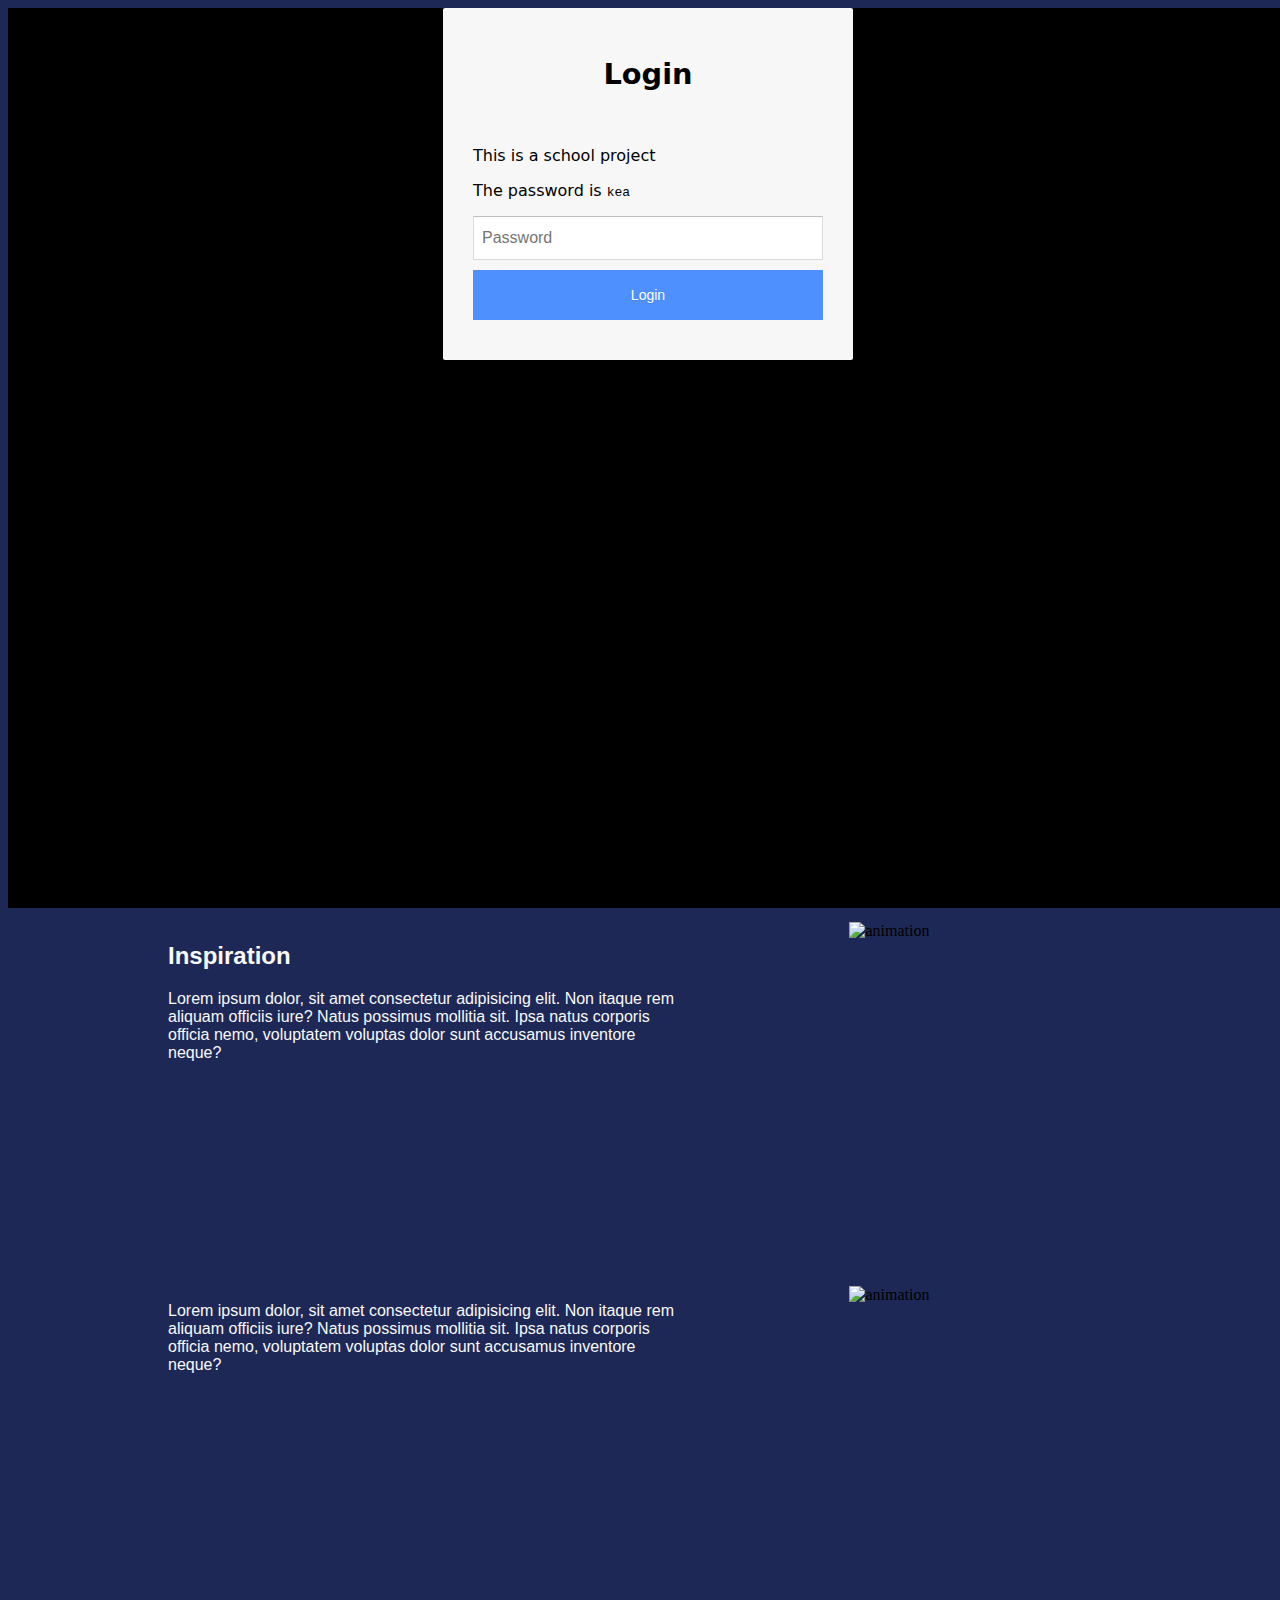
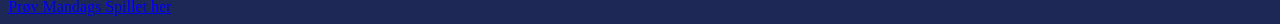
==== animation.html @ d5b2a689 "first commit" ====
<!DOCTYPE html>
<html lang="da">
  <head>
    <meta charset="UTF-8" />
    <meta http-equiv="X-UA-Compatible" content="IE=edge" />
    <meta name="viewport" content="width=device-width, initial-scale=1.0" />
    <meta name="robots" content="noindex" />
    <link rel="stylesheet" href="css/generel.css" />
    <link rel="stylesheet" href="css/layout.css" />
    <title>Document</title>
  </head>
  <body>
    <header>
      <nav class="navbar">
        <div class="logo">
          <a href="index.html"> <img src="img/favicon.svg" alt="PORTFOLIO" /></a>
        </div>

        <ul class="nav_list" id="navi-list">
          <li><a href="portfolio.html">PORTFOLIO</a></li>
          <li><a href="ommig.html">OM MIG</a></li>
          <li><a href="index.html">HOME</a></li>
        </ul>

        <div class="menu" id="toggle-button">
          <div class="menu_burger"></div>
          <div class="menu_burger"></div>
          <div class="menu_burger"></div>
        </div>
      </nav>
    </header>
    <main>
      <div class="grid_animation">
        <div class="col_ani_img">
          <img src="/img/spil_home.png" alt="animation" />
        </div>
        <div class="col_ani_txt">
          <h1>ANIMATION</h1>
          <h2>Temabeskrivelse</h2>
          <p>Lorem ipsum dolor, sit amet consectetur adipisicing elit. Non itaque rem aliquam officiis iure? Natus possimus mollitia sit. Ipsa natus corporis officia nemo, voluptatem voluptas dolor sunt accusamus inventore neque?</p>
        </div>
      </div>
      <div class="grid_animation">
        <div class="col_ani_txt">
          <h2>Stil</h2>
          <p>Lorem ipsum dolor, sit amet consectetur adipisicing elit. Non itaque rem aliquam officiis iure? Natus possimus mollitia sit. Ipsa natus corporis officia nemo, voluptatem voluptas dolor sunt accusamus inventore neque?</p>
        </div>
        <div class="col_ani_img">
          <img src="img/spil.png" alt="animation" />
        </div>
      </div>
      <div class="grid_animation">
        <div class="col_ani_txt">
          <h2>Inspiration</h2>
          <p>Lorem ipsum dolor, sit amet consectetur adipisicing elit. Non itaque rem aliquam officiis iure? Natus possimus mollitia sit. Ipsa natus corporis officia nemo, voluptatem voluptas dolor sunt accusamus inventore neque?</p>
        </div>
        <div class="col_ani_img">
          <img src="img/hr_kop_ny.svg" alt="animation" />
        </div>
      </div>
      <div class="grid_animation">
        <div class="col_ani_txt">
          <p>Lorem ipsum dolor, sit amet consectetur adipisicing elit. Non itaque rem aliquam officiis iure? Natus possimus mollitia sit. Ipsa natus corporis officia nemo, voluptatem voluptas dolor sunt accusamus inventore neque?</p>
        </div>
        <div class="col_ani_img">
          <img src="img/aktivitetsdiagram.svg" alt="animation" />
        </div>
      </div>
      <a class="Link_spil" href="https://dnygaard.dk/kea/04_animation/spil/index.html">Prøv Mandags Spillet her</a>
    </main>
    <script src="javascript.js"></script>
    <script src="login.js"></script>
  </body>
</html>
---- css/generel.css ----
html {
  --primary-color-white: #f9f9f9;
  --primary-color-blue: #1e2857;
  --primary-color-orange: #fa7055;
  --color-black: black;
  --font: "Work Sans", sans-serif;
}

body {
  background-color: #1e2857;
  width: 100%;
  height: 100%;
}

/* FONT */
p {
  color: var(--primary-color-white);
  font-family: "Work Sans", sans-serif;
}

h1 {
  font-family: "Work Sans", sans-serif;
  color: var(--primary-color-white);
}

h2 {
  font-family: "Work Sans", sans-serif;
  color: var(--primary-color-white);
}

img {
  width: 100%;
  height: auto;
}

main {
  margin: 0rem;
}

/* Header/menu */

header {
  top: 0;
  width: 100%;
  z-index: 100;
  font-family: var(--primary-font);
  background-color: var(--primary-color-blue);
}

.navbar {
  display: flex;
  justify-content: space-around;
  align-items: center;
}

.logo {
  width: 6%;
  padding-block: 1rem;
}

.nav_list {
  list-style-type: none;
}

.nav_list,
li {
  display: inline-block;
  padding: 1.2rem 1rem;
}

.navbar a {
  text-decoration: none;
  color: var(--primary-color-white);
  font-family: Arial, Helvetica, sans-serif;
  font-size: 1rem;
}

.navbar a:hover {
  color: #fa7055;
}

.menu {
  display: none;
}

.menu_burger {
  width: 20px;
  height: 2px;
  margin-bottom: 5px;
  background-color: black;
}

.icons {
  width: 7%;
  height: auto;
  display: grid;
  grid-template-columns: repeat(3, 1fr);
  gap: 10px;
}

@media all and (max-width: 480px) {
  .navbar {
    flex-direction: column;
    position: relative;
    display: block;
  }
  .icons {
    display: none;
  }

  .logo {
    width: 20%;
    padding: 3%;
  }

  .menu {
    display: block;
    position: absolute;
    top: 20px;
    right: 20px;
  }

  .nav_list,
  li {
    display: block;
    border-bottom: 1px solid black;
  }

  .nav_list {
    list-style: none;
    width: 100%;
    text-align: center;
    padding: 0%;
    margin: 0%;
    display: none;
  }
  .active {
    display: block;
  }
}

@media all and (max-width: 1000px) {
  .logo {
    width: 15%;
  }
}
---- css/layout.css ----
/* FORSIDE */
.grid_forside svg {
  display: block;
  width: auto;
  margin: 0;
}

.wave {
  padding-top: 23rem;
}

/* PORTFOLIO */

.grid_portfolio {
  display: grid;
  grid-template-columns: repeat(4, 1fr);
  margin-top: 10rem;
  gap: 10px;
  margin-inline: 5rem;
  margin-inline: 5rem;
}

.col_portfolio {
  display: grid;
  place-content: center;
  border: lightgray;
  border-style: solid;
  border-radius: 25px;
  width: 300px;
  height: 300px;
  background-color: white;
}

.txt_box {
  color: BLACK;
  text-align: center;
  font-family: "Work Sans", sans-serif;
  font-weight: bold;
}

.col_portfolio img {
  display: grid;
  background-size: cover;
  height: auto;
  width: 70%;
  place-content: center;
  padding-left: 3rem;
}

.col_portfolio {
  opacity: 1;
}

.col_portfolio:hover {
  opacity: 0.8;
  border-color: #fa7055;
}

/* ANIMATION */

.grid_animation {
  display: flex;
  margin-bottom: 5rem;
}

.col_ani_txt {
  padding-inline: 10rem;
  border-radius: 7%;
  padding-bottom: 8rem;
  order: -1;
}

.col_ani_img {
  border-radius: 25px;
  width: 100%;
}

.grid_animation2 {
  display: grid;
  grid-template-columns: repeat(2, 1fr);
}

.col_ani_img2 {
  width: 80%;
}

/* WEB */
.grid_col_img {
  padding-left: 2rem;
}

.grid_web {
  display: grid;
  grid-template-columns: 1fr 2fr;
  padding-inline: 7rem;
  padding-top: 3rem;
  order: -1;
}

.grid_web_txt {
  padding-inline: 2rem;
  order: -1;
}

.h1_web {
  padding-left: 9rem;
}

/* UX */

.grid_ux {
  display: grid;
  grid-template-columns: repeat(2, 1fr);
}

.col_ux_txt {
  padding-inline: 10rem;
  border-radius: 7%;
  padding-bottom: 8rem;
}

.col_ux_img {
  border-radius: 25px;
  width: 70%;
  padding-block: 3rem;
}

.ux_h1 {
  text-align: center;
  padding-bottom: 3rem;
}

.ux_pitch h2 {
  text-align: center;
}

/* .ux_pitch {
} */

/* INDHOLD */

.grid_indhold {
  display: grid;
  grid-template-columns: 1fr 1fr;
}

video {
  width: 100%;
  height: auto;
}

.indhold_col_video {
  order: -1;
  padding-inline: 2rem;
}

.indhold_col_txt {
  padding-inline: 2rem;
}

.intro_indhold {
  display: grid;
  text-align: center;
  padding-inline: 15rem;
  padding-bottom: 3rem;
}

.h1_indhold {
  text-align: center;
}

/* OM MIG */

.grid_ommig {
  display: grid;
  grid-template-columns: 1fr 1fr;
  padding-inline: 5rem;
  padding-block: 6rem;
}

.ommig_col_img {
  width: 70%;
  padding-inline: 4rem;
  order: -1;
}

.ommig_col_txt {
  padding: 3rem;
}

.om_mig_cv {
  display: grid;
  grid-template-columns: 1fr 1fr;
  padding: 6rem;
  font-family: var(--primary-font);
}

.border_line {
  border-style: none;
  border-radius: 25px;
  margin-inline: 7rem;
  background-color: white;
}

.cv_txt p {
  color: black;
}

.ommig_col_txt p {
  color: black;
}

.ommig_col_txt h1 {
  color: black;
}

.cv_col p {
  color: black;
}

.cv_col h2 {
  color: black;
}
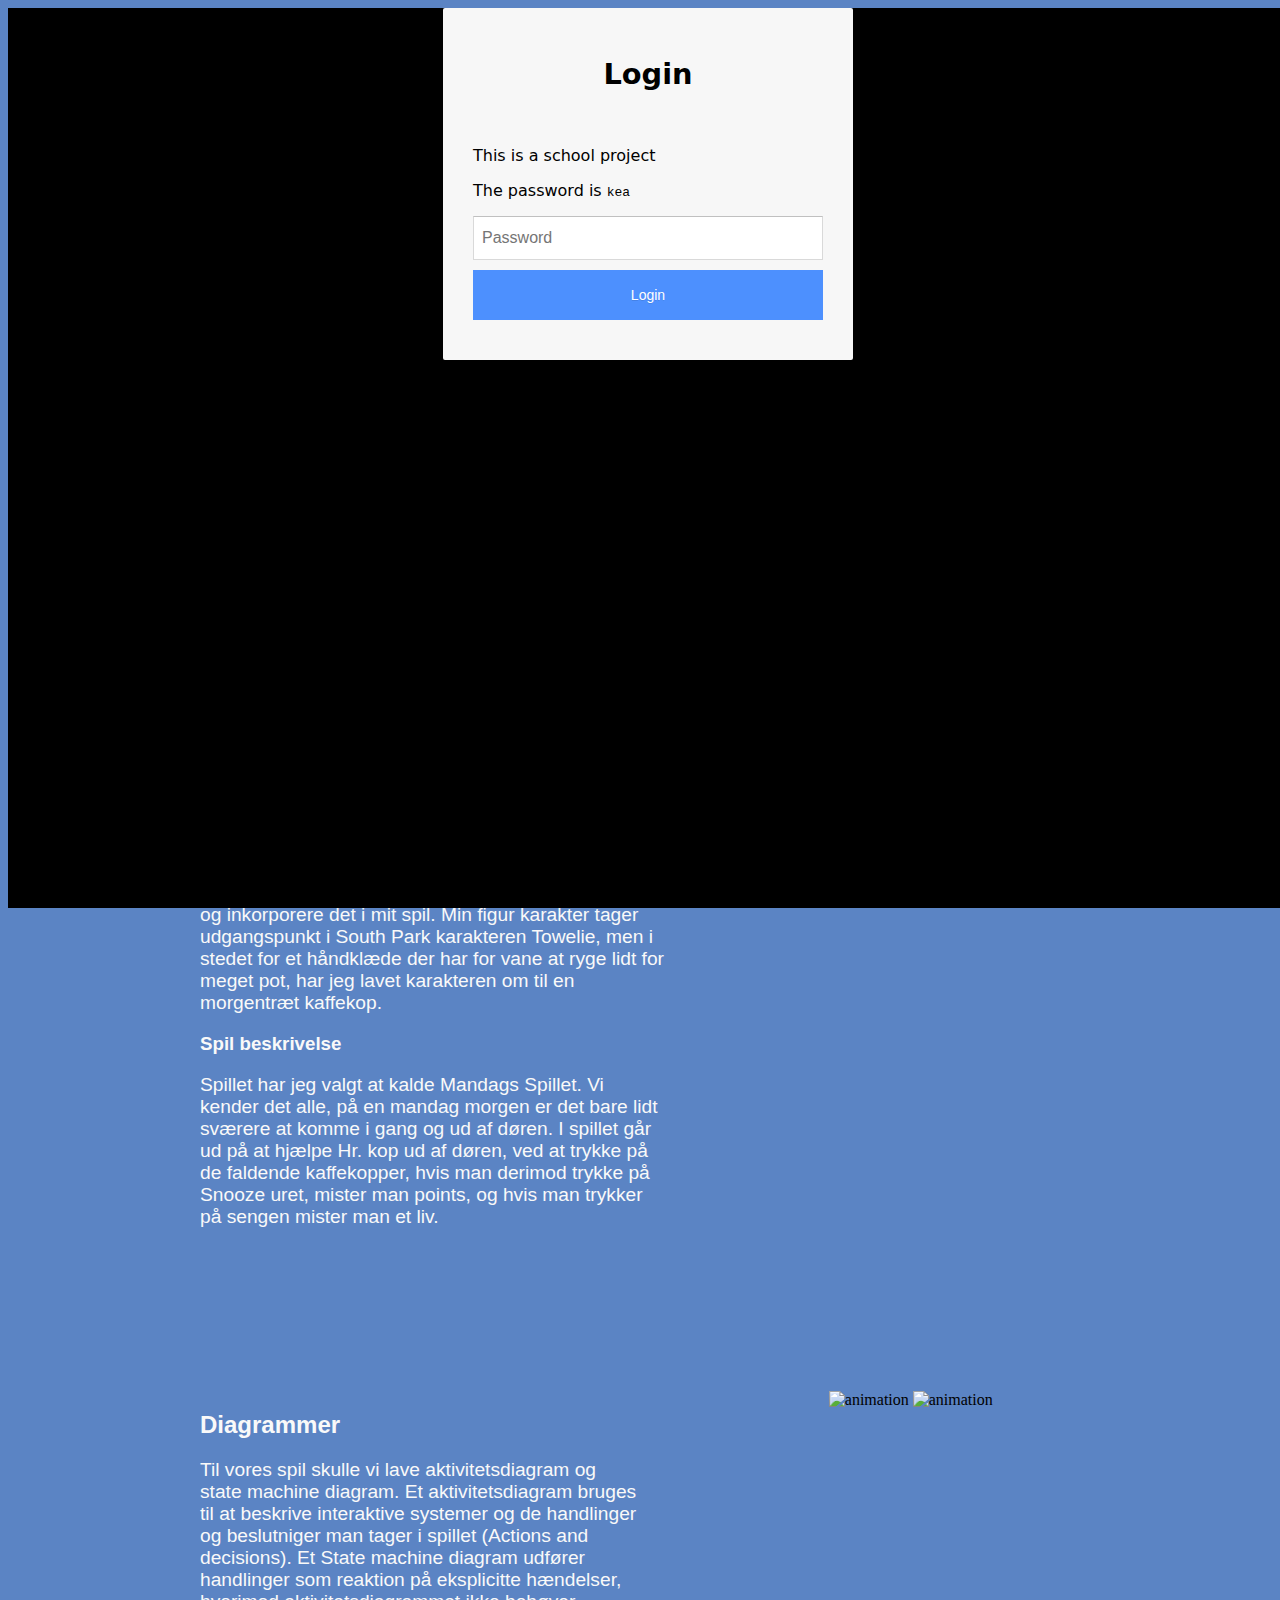
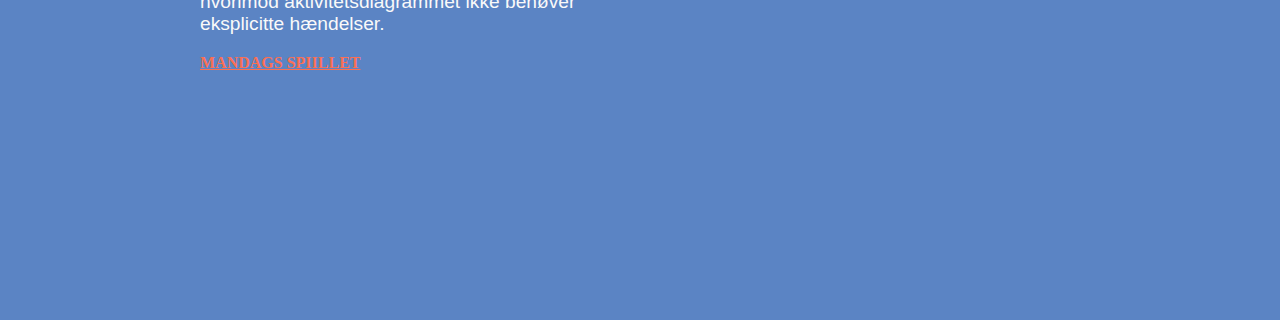
==== commit 67b3e44d: "before media" ====
--- a/animation.html
+++ b/animation.html
@@ -13,7 +13,7 @@
     <header>
       <nav class="navbar">
         <div class="logo">
-          <a href="index.html"> <img src="img/favicon.svg" alt="PORTFOLIO" /></a>
+          <a href="index.html"> <img src="img/logo.svg" alt="PORTFOLIO" /></a>
         </div>
 
         <ul class="nav_list" id="navi-list">
@@ -33,26 +33,21 @@
       <div class="grid_animation">
         <div class="col_ani_img">
           <img src="/img/spil_home.png" alt="animation" />
+          <img src="img/spil.png" alt="animation" />
         </div>
         <div class="col_ani_txt">
           <h1>ANIMATION</h1>
           <h2>Temabeskrivelse</h2>
-          <p>Lorem ipsum dolor, sit amet consectetur adipisicing elit. Non itaque rem aliquam officiis iure? Natus possimus mollitia sit. Ipsa natus corporis officia nemo, voluptatem voluptas dolor sunt accusamus inventore neque?</p>
+          <p>I dette tema bliver vi gjort bekendte med kodesproget JavaScript, som vi sammen med CSS og HTML skulle bruge til at lave et simpelt spil. Før vi gik i gang med selve kodning skulle vi finde på en ide til vores spil. Til ideudviklingen lavede vi et mindmap og benyttede os af kryds-metoden, hvor vi skulle sætte tilfældige sætninger sammen for at komme frem til en ide. Vores ide skulle vi tegne i programmet Illustrator og eksportere i svg format, således vores elementer ikke blev pixeleret når de blev lavet større eller mindre, som det ville ske, hvis de blev gemt som fx. png fil.</p>
         </div>
       </div>
+
       <div class="grid_animation">
         <div class="col_ani_txt">
-          <h2>Stil</h2>
-          <p>Lorem ipsum dolor, sit amet consectetur adipisicing elit. Non itaque rem aliquam officiis iure? Natus possimus mollitia sit. Ipsa natus corporis officia nemo, voluptatem voluptas dolor sunt accusamus inventore neque?</p>
-        </div>
-        <div class="col_ani_img">
-          <img src="img/spil.png" alt="animation" />
-        </div>
-      </div>
-      <div class="grid_animation">
-        <div class="col_ani_txt">
-          <h2>Inspiration</h2>
-          <p>Lorem ipsum dolor, sit amet consectetur adipisicing elit. Non itaque rem aliquam officiis iure? Natus possimus mollitia sit. Ipsa natus corporis officia nemo, voluptatem voluptas dolor sunt accusamus inventore neque?</p>
+          <h2>Inspiration, stil og spil beskrivelse</h2>
+          <p>Jeg er stor fan af animationsserien South Park, og valgte derfor at tage inspiration fra serien. South park er lavet i et 2D format, hvor det ligner at det er lavet i stopmotion/udklip. Jeg valgte derfor at tage deres stil og inkorporere det i mit spil. Min figur karakter tager udgangspunkt i South Park karakteren Towelie, men i stedet for et håndklæde der har for vane at ryge lidt for meget pot, har jeg lavet karakteren om til en morgentræt kaffekop.</p>
+          <h3>Spil beskrivelse</h3>
+          <p>Spillet har jeg valgt at kalde Mandags Spillet. Vi kender det alle, på en mandag morgen er det bare lidt sværere at komme i gang og ud af døren. I spillet går ud på at hjælpe Hr. kop ud af døren, ved at trykke på de faldende kaffekopper, hvis man derimod trykke på Snooze uret, mister man points, og hvis man trykker på sengen mister man et liv.</p>
         </div>
         <div class="col_ani_img">
           <img src="img/hr_kop_ny.svg" alt="animation" />
@@ -60,13 +55,15 @@
       </div>
       <div class="grid_animation">
         <div class="col_ani_txt">
-          <p>Lorem ipsum dolor, sit amet consectetur adipisicing elit. Non itaque rem aliquam officiis iure? Natus possimus mollitia sit. Ipsa natus corporis officia nemo, voluptatem voluptas dolor sunt accusamus inventore neque?</p>
+          <h2>Diagrammer</h2>
+          <p>Til vores spil skulle vi lave aktivitetsdiagram og state machine diagram. Et aktivitetsdiagram bruges til at beskrive interaktive systemer og de handlinger og beslutniger man tager i spillet (Actions and decisions). Et State machine diagram udfører handlinger som reaktion på eksplicitte hændelser, hvorimod aktivitetsdiagrammet ikke behøver eksplicitte hændelser.</p>
+          <a class="Link_spil" href="https://dnygaard.dk/kea/04_animation/spil/index.html">MANDAGS SPIILLET</a>
         </div>
         <div class="col_ani_img">
+          <img src="img/smd.svg" alt="animation" />
           <img src="img/aktivitetsdiagram.svg" alt="animation" />
         </div>
       </div>
-      <a class="Link_spil" href="https://dnygaard.dk/kea/04_animation/spil/index.html">Prøv Mandags Spillet her</a>
     </main>
     <script src="javascript.js"></script>
     <script src="login.js"></script>
--- a/css/generel.css
+++ b/css/generel.css
@@ -1,21 +1,23 @@
 html {
   --primary-color-white: #f9f9f9;
-  --primary-color-blue: #1e2857;
+  --primary-color-blue: #5b84c4;
   --primary-color-orange: #fa7055;
   --color-black: black;
   --font: "Work Sans", sans-serif;
 }
 
+/* #1e2857; */
+
 body {
-  background-color: #1e2857;
-  width: 100%;
-  height: 100%;
+  background-color: #5b84c4;
+  padding-bottom: 6rem;
 }
 
 /* FONT */
 p {
   color: var(--primary-color-white);
   font-family: "Work Sans", sans-serif;
+  font-size: 1.2rem;
 }
 
 h1 {
@@ -28,13 +30,35 @@
   color: var(--primary-color-white);
 }
 
+h3 {
+  font-family: "Work Sans", sans-serif;
+  color: var(--primary-color-white);
+}
+
+a {
+  color: var(--primary-color-orange);
+  font-family: var(--primary-font);
+  font-weight: bold;
+  font-size: 1rem;
+}
+
+a {
+  opacity: 1;
+}
+
+a:hover {
+  opacity: 0.8;
+  border-color: #fa7055;
+}
+
 img {
   width: 100%;
   height: auto;
 }
 
 main {
-  margin: 0rem;
+  margin-inline: 12rem;
+  margin-top: 5rem;
 }
 
 /* Header/menu */
@@ -43,7 +67,7 @@
   top: 0;
   width: 100%;
   z-index: 100;
-  font-family: var(--primary-font);
+  font-family: "Work Sans", sans-serif;
   background-color: var(--primary-color-blue);
 }
 
@@ -54,8 +78,10 @@
 }
 
 .logo {
-  width: 6%;
+  width: 7%;
   padding-block: 1rem;
+  width: 12%;
+  height: auto;
 }
 
 .nav_list {
@@ -71,7 +97,7 @@
 .navbar a {
   text-decoration: none;
   color: var(--primary-color-white);
-  font-family: Arial, Helvetica, sans-serif;
+  font-family: var(--primary-font);
   font-size: 1rem;
 }
 
--- a/css/layout.css
+++ b/css/layout.css
@@ -5,8 +5,19 @@
   margin: 0;
 }
 
+.forside {
+  margin: unset;
+}
+
+.h1_forside {
+  font-size: 4rem;
+  text-align: center;
+  padding-top: 8rem;
+}
+
 .wave {
-  padding-top: 23rem;
+  padding-top: 10.5rem;
+  display: block;
 }
 
 /* PORTFOLIO */
@@ -36,6 +47,45 @@
   text-align: center;
   font-family: "Work Sans", sans-serif;
   font-weight: bold;
+  padding-top: 1.5rem;
+}
+
+.col_portfolio img {
+  display: grid;
+  background-size: cover;
+  height: auto;
+  width: 70%;
+  place-content: center;
+  padding-left: 3rem;
+}
+
+/* media portfolio */
+.grid_portfolio {
+  display: grid;
+  grid-template-columns: repeat(4, 1fr);
+  margin-top: 10rem;
+  gap: 10px;
+  margin-inline: 5rem;
+  margin-inline: 5rem;
+}
+
+.col_portfolio {
+  display: grid;
+  place-content: center;
+  border: lightgray;
+  border-style: solid;
+  border-radius: 25px;
+  width: 300px;
+  height: 300px;
+  background-color: white;
+}
+
+.txt_box {
+  color: BLACK;
+  text-align: center;
+  font-family: "Work Sans", sans-serif;
+  font-weight: bold;
+  padding-top: 1.5rem;
 }
 
 .col_portfolio img {
@@ -56,6 +106,19 @@
   border-color: #fa7055;
 }
 
+.pil_link {
+  width: 10%;
+  padding-left: 35rem;
+}
+
+.pil_link {
+  opacity: 1;
+}
+
+.pil_link:hover {
+  opacity: 0.8;
+}
+
 /* ANIMATION */
 
 .grid_animation {
@@ -64,104 +127,105 @@
 }
 
 .col_ani_txt {
-  padding-inline: 10rem;
-  border-radius: 7%;
-  padding-bottom: 8rem;
+  padding-bottom: 4rem;
   order: -1;
+  padding-right: 12rem;
 }
 
 .col_ani_img {
-  border-radius: 25px;
-  width: 100%;
-}
-
-.grid_animation2 {
-  display: grid;
-  grid-template-columns: repeat(2, 1fr);
-}
-
-.col_ani_img2 {
-  width: 80%;
+  width: 200%;
+  height: auto;
 }
 
 /* WEB */
 .grid_col_img {
-  padding-left: 2rem;
+  padding: 1rem;
+  width: 100%;
+  height: auto;
 }
 
 .grid_web {
   display: grid;
-  grid-template-columns: 1fr 2fr;
-  padding-inline: 7rem;
+  grid-template-columns: 1fr 1fr;
+}
+
+.grid_web_txt {
+  padding-right: 3rem;
+}
+
+/* HOVER EFFEKT */
+
+.pil_link_web {
+  width: 7%;
+  padding-left: 9rem;
+}
+
+.pil_link_web {
+  opacity: 1;
+}
+
+.pil_link_web:hover {
+  opacity: 0.8;
+}
+
+/* UX */
+
+.grid_ux {
+  display: grid;
+  grid-template-columns: repeat(2, 1fr);
+}
+
+.col_ux_txt {
+  border-radius: 7%;
+  padding-bottom: 4rem;
+  padding-right: 12rem;
+}
+
+.col_ux_img {
+  width: 50%;
+  padding-block: 3rem;
   padding-top: 3rem;
-  order: -1;
-}
-
-.grid_web_txt {
-  padding-inline: 2rem;
-  order: -1;
-}
-
-.h1_web {
-  padding-left: 9rem;
-}
-
-/* UX */
-
-.grid_ux {
-  display: grid;
-  grid-template-columns: repeat(2, 1fr);
-}
-
-.col_ux_txt {
+}
+
+.ux_h1 {
+  text-align: center;
+  padding-bottom: 3rem;
+}
+
+.ux_pitch h2 {
+  text-align: center;
+}
+
+.ux_pitch {
+  display: grid;
   padding-inline: 10rem;
-  border-radius: 7%;
-  padding-bottom: 8rem;
-}
-
-.col_ux_img {
-  border-radius: 25px;
-  width: 70%;
-  padding-block: 3rem;
-}
-
-.ux_h1 {
-  text-align: center;
+  padding-bottom: 4rem;
+}
+
+/* INDHOLD */
+
+.grid_indhold {
+  display: grid;
+  grid-template-columns: 1fr 1fr;
+  grid-template-rows: 1fr 1fr;
   padding-bottom: 3rem;
 }
 
-.ux_pitch h2 {
-  text-align: center;
-}
-
-/* .ux_pitch {
-} */
-
-/* INDHOLD */
-
-.grid_indhold {
-  display: grid;
-  grid-template-columns: 1fr 1fr;
-}
-
 video {
-  width: 100%;
-  height: auto;
-}
-
-.indhold_col_video {
-  order: -1;
-  padding-inline: 2rem;
+  width: 70%;
+  height: auto;
+  padding-top: 2rem;
+  padding-bottom: 4rem;
 }
 
 .indhold_col_txt {
-  padding-inline: 2rem;
+  padding-inline: 6rem;
 }
 
 .intro_indhold {
   display: grid;
   text-align: center;
-  padding-inline: 15rem;
+  padding-inline: 20rem;
   padding-bottom: 3rem;
 }
 
@@ -198,8 +262,10 @@
 .border_line {
   border-style: none;
   border-radius: 25px;
-  margin-inline: 7rem;
+  margin-inline: 13rem;
   background-color: white;
+  margin-top: 8rem;
+  box-shadow: 5px 7px 16px 4px #000000;
 }
 
 .cv_txt p {
@@ -221,3 +287,7 @@
 .cv_col h2 {
   color: black;
 }
+
+.cv_col h3 {
+  color: var(--color-black);
+}
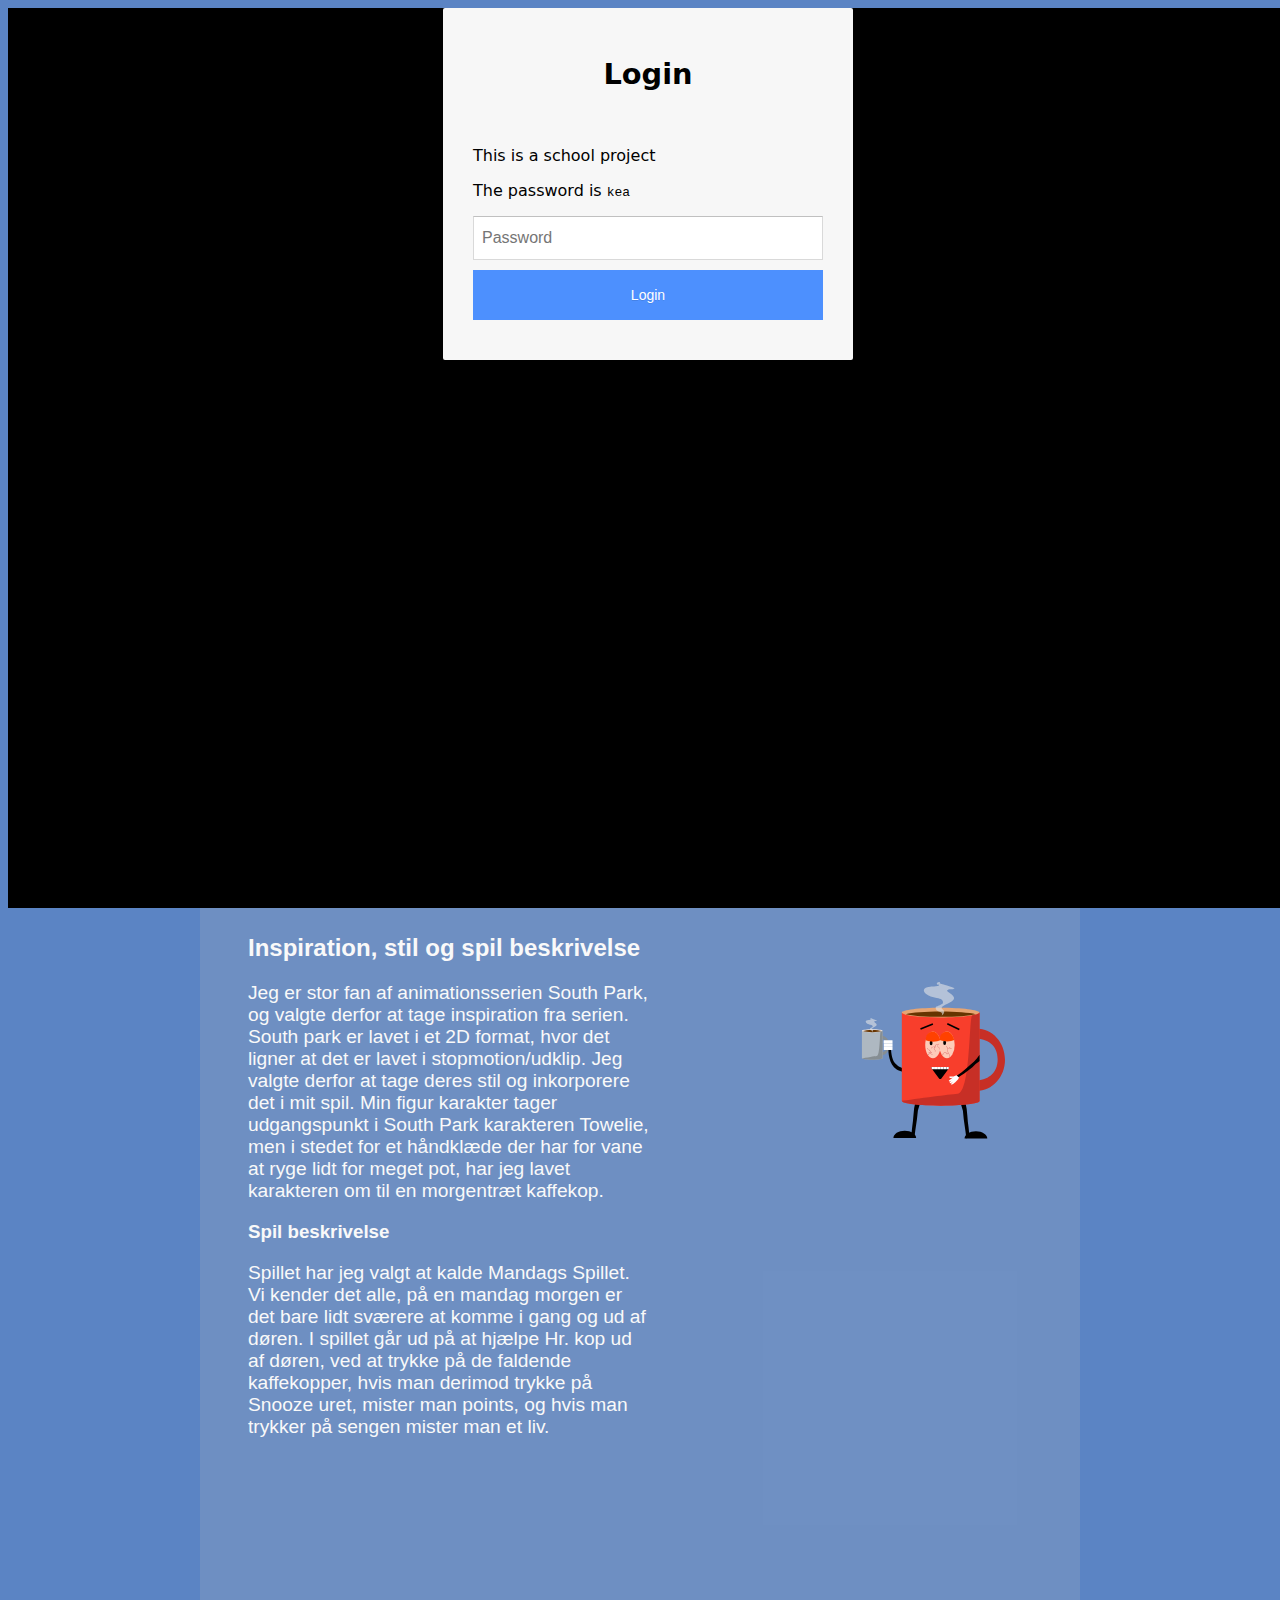
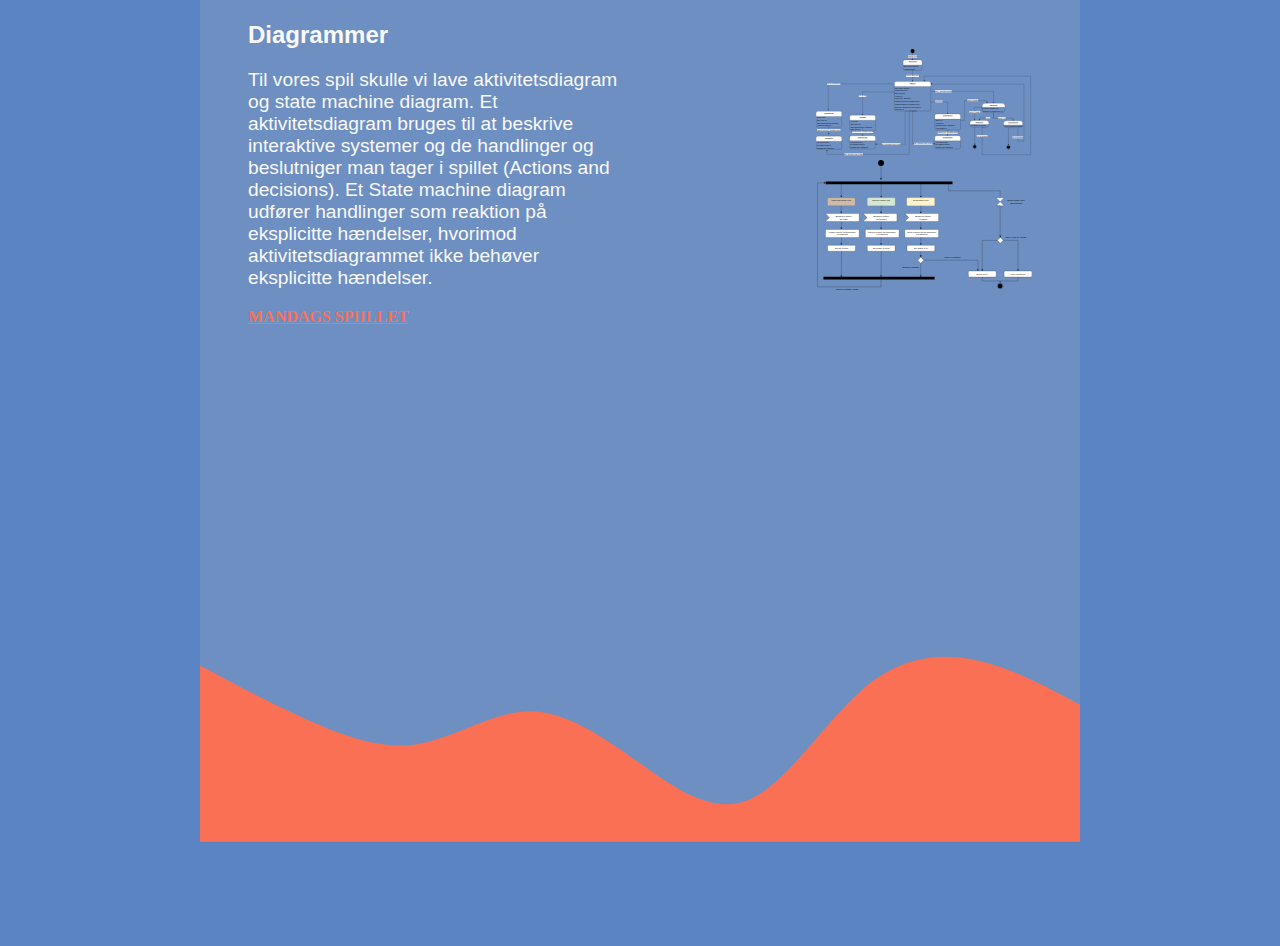
==== commit bd043059: "baggrund" ====
--- a/animation.html
+++ b/animation.html
@@ -32,8 +32,8 @@
     <main>
       <div class="grid_animation">
         <div class="col_ani_img">
-          <img src="/img/spil_home.png" alt="animation" />
-          <img src="img/spil.png" alt="animation" />
+          <img src="/img/spil_home.webp" alt="animation" />
+          <img src="img/spil.webp" alt="animation" />
         </div>
         <div class="col_ani_txt">
           <h1>ANIMATION</h1>
@@ -64,6 +64,7 @@
           <img src="img/aktivitetsdiagram.svg" alt="animation" />
         </div>
       </div>
+      <svg class="wave" xmlns="http://www.w3.org/2000/svg" viewBox="0 0 1440 320"><path fill="#fa7055" fill-opacity="1" d="M0,32L30,48C60,64,120,96,180,122.7C240,149,300,171,360,160C420,149,480,107,540,106.7C600,107,660,149,720,192C780,235,840,277,900,250.7C960,224,1020,128,1080,74.7C1140,21,1200,11,1260,21.3C1320,32,1380,64,1410,80L1440,96L1440,320L1410,320C1380,320,1320,320,1260,320C1200,320,1140,320,1080,320C1020,320,960,320,900,320C840,320,780,320,720,320C660,320,600,320,540,320C480,320,420,320,360,320C300,320,240,320,180,320C120,320,60,320,30,320L0,320Z"></path></svg>
     </main>
     <script src="javascript.js"></script>
     <script src="login.js"></script>
--- a/css/generel.css
+++ b/css/generel.css
@@ -7,6 +7,11 @@
 }
 
 /* #1e2857; */
+
+.forside {
+  overflow-y: hidden; /* Hide vertical scrollbar */
+  overflow-x: hidden; /* Hide horizontal scrollbar */
+}
 
 body {
   background-color: #5b84c4;
@@ -23,6 +28,7 @@
 h1 {
   font-family: "Work Sans", sans-serif;
   color: var(--primary-color-white);
+  padding-top: 7rem;
 }
 
 h2 {
@@ -58,7 +64,9 @@
 
 main {
   margin-inline: 12rem;
-  margin-top: 5rem;
+  margin-top: 7rem;
+  background-color: rgba(192, 192, 192, 0.2);
+  color: #e8dddb;
 }
 
 /* Header/menu */
@@ -135,7 +143,7 @@
   }
 
   .logo {
-    width: 20%;
+    width: 30%;
     padding: 3%;
   }
 
@@ -165,8 +173,12 @@
   }
 }
 
-@media all and (max-width: 1000px) {
-  .logo {
-    width: 15%;
+@media (max-width: 480px) {
+  main {
+    margin: 0;
+  }
+
+  main {
+    margin-top: 2rem;
   }
 }
--- a/css/layout.css
+++ b/css/layout.css
@@ -15,9 +15,35 @@
   padding-top: 8rem;
 }
 
+.h1_forside {
+  animation-duration: 2s;
+  animation-name: slidein;
+  animation-iteration-count: 1;
+  animation-direction: alternate;
+}
+
+@keyframes slidein {
+  from {
+    margin-left: 100%;
+    width: 300%;
+  }
+
+  to {
+    margin-left: 0%;
+    width: 100%;
+  }
+}
+
 .wave {
-  padding-top: 10.5rem;
+  padding-top: 11rem;
   display: block;
+}
+
+@media (max-width: 480px) {
+  .wave {
+    padding-top: 19.5rem;
+    display: block;
+  }
 }
 
 /* PORTFOLIO */
@@ -59,42 +85,18 @@
   padding-left: 3rem;
 }
 
-/* media portfolio */
-.grid_portfolio {
-  display: grid;
-  grid-template-columns: repeat(4, 1fr);
-  margin-top: 10rem;
-  gap: 10px;
-  margin-inline: 5rem;
-  margin-inline: 5rem;
-}
-
-.col_portfolio {
-  display: grid;
-  place-content: center;
-  border: lightgray;
-  border-style: solid;
-  border-radius: 25px;
-  width: 300px;
-  height: 300px;
-  background-color: white;
-}
-
-.txt_box {
-  color: BLACK;
-  text-align: center;
-  font-family: "Work Sans", sans-serif;
-  font-weight: bold;
-  padding-top: 1.5rem;
-}
-
-.col_portfolio img {
-  display: grid;
-  background-size: cover;
-  height: auto;
-  width: 70%;
-  place-content: center;
-  padding-left: 3rem;
+/* MEDIA PORT MOBIL */
+
+@media (max-width: 480px) {
+  .grid_portfolio {
+    display: grid;
+    grid-template-columns: 1fr;
+    grid-template-rows: repeat(4, 1fr);
+    margin-top: 5rem;
+    gap: 10px;
+    margin-inline: 5rem;
+    margin-inline: 5rem;
+  }
 }
 
 .col_portfolio {
@@ -130,17 +132,46 @@
   padding-bottom: 4rem;
   order: -1;
   padding-right: 12rem;
+  padding-left: 3rem;
 }
 
 .col_ani_img {
   width: 200%;
   height: auto;
+  padding-right: 3rem;
+  padding-top: 3rem;
+  padding-bottom: 3rem;
+}
+
+.opacity_firkant {
+  background: black;
+  opacity: 0.5;
+}
+
+/* ANIMATION MOBIL */
+
+@media (max-width: 480px) {
+  .grid_animation {
+    display: grid;
+    grid-template-columns: 1fr;
+    grid-auto-rows: 1fr;
+    margin-bottom: 5rem;
+  }
+
+  .col_ani_img {
+    width: 100%;
+    height: auto;
+  }
+  .col_ani_txt {
+    padding-bottom: 4rem;
+    order: -1;
+    padding-right: 0;
+  }
 }
 
 /* WEB */
 .grid_col_img {
-  padding: 1rem;
-  width: 100%;
+  width: 80%;
   height: auto;
 }
 
@@ -151,6 +182,34 @@
 
 .grid_web_txt {
   padding-right: 3rem;
+  padding-left: 3rem;
+  padding-bottom: 3rem;
+}
+
+.h1_web {
+  padding-left: 3rem;
+}
+
+/* WEB MOBIL */
+@media (max-width: 480px) {
+  .grid_col_img {
+    padding-inline: 2rem;
+    width: 90%;
+    height: auto;
+  }
+
+  .grid_web {
+    display: grid;
+    grid-template-columns: 1fr;
+  }
+
+  .grid_web_txt {
+    padding-inline: 3rem;
+  }
+
+  .h1_web {
+    padding-left: 3rem;
+  }
 }
 
 /* HOVER EFFEKT */
@@ -179,27 +238,60 @@
   border-radius: 7%;
   padding-bottom: 4rem;
   padding-right: 12rem;
+  padding-left: 3rem;
 }
 
 .col_ux_img {
-  width: 50%;
+  width: 80%;
   padding-block: 3rem;
   padding-top: 3rem;
 }
 
 .ux_h1 {
-  text-align: center;
   padding-bottom: 3rem;
+  padding-top: 7rem;
+  padding-left: 3rem;
 }
 
 .ux_pitch h2 {
   text-align: center;
 }
 
+.pitch_h2 {
+  padding-left: 3rem;
+}
+
 .ux_pitch {
   display: grid;
-  padding-inline: 10rem;
+  padding-right: 7rem;
   padding-bottom: 4rem;
+  padding-left: 3rem;
+}
+
+/* UX MOBIL */
+
+@media (max-width: 480px) {
+  .grid_ux {
+    display: grid;
+    grid-template-columns: 1fr;
+    grid-template-rows: 1fr;
+  }
+
+  .col_ux_txt {
+    border-radius: 7%;
+    padding-bottom: 1rem;
+    padding-inline: 2rem;
+  }
+
+  .col_ux_img {
+    width: 100%;
+  }
+
+  .ux_pitch {
+    display: grid;
+    padding-inline: 2rem;
+    padding-bottom: 4rem;
+  }
 }
 
 /* INDHOLD */
@@ -214,23 +306,53 @@
 video {
   width: 70%;
   height: auto;
-  padding-top: 2rem;
+  padding-top: 4rem;
   padding-bottom: 4rem;
 }
 
 .indhold_col_txt {
-  padding-inline: 6rem;
+  padding-right: 5rem;
+  padding-left: 3rem;
 }
 
 .intro_indhold {
   display: grid;
-  text-align: center;
-  padding-inline: 20rem;
+  padding-right: 20rem;
   padding-bottom: 3rem;
+  padding-left: 3rem;
 }
 
 .h1_indhold {
-  text-align: center;
+  padding-left: 3rem;
+}
+
+/* INDHOLD MOBIL */
+
+@media (max-width: 480px) {
+  .intro_indhold {
+    padding-bottom: 3rem;
+    padding-inline: 1.5rem;
+  }
+
+  video {
+    width: 100%;
+    height: auto;
+  }
+
+  .indhold_col_txt {
+    padding-inline: 0rem;
+  }
+
+  .grid_indhold {
+    grid-template-columns: 1fr;
+    grid-template-rows: 1fr;
+    padding-inline: 1.2rem;
+  }
+
+  .h1_indhold {
+    padding-top: 2rem;
+    text-align: center;
+  }
 }
 
 /* OM MIG */
@@ -291,3 +413,43 @@
 .cv_col h3 {
   color: var(--color-black);
 }
+
+/* OM MIG MOBIL */
+@media (max-width: 480px) {
+  .grid_ommig {
+    display: grid;
+    grid-template-columns: 1fr;
+    grid-template-rows: 1fr 1fr;
+    padding-inline: 5rem;
+    padding-block: 2rem;
+  }
+
+  .om_mig_cv {
+    display: grid;
+    grid-template-columns: 1fr;
+    padding: 2rem;
+    font-family: var(--primary-font);
+  }
+
+  .border_line {
+    border-style: none;
+    border-radius: 0;
+    margin-inline: 0;
+    background-color: transparent;
+    margin-top: 0;
+    box-shadow: none;
+  }
+
+  .ommig_col_txt {
+    padding: 1rem;
+  }
+
+  .ommig_col_img {
+    width: 70%;
+    padding-inline: 1rem;
+  }
+
+  .cv_col {
+    padding-bottom: 1rem;
+  }
+}
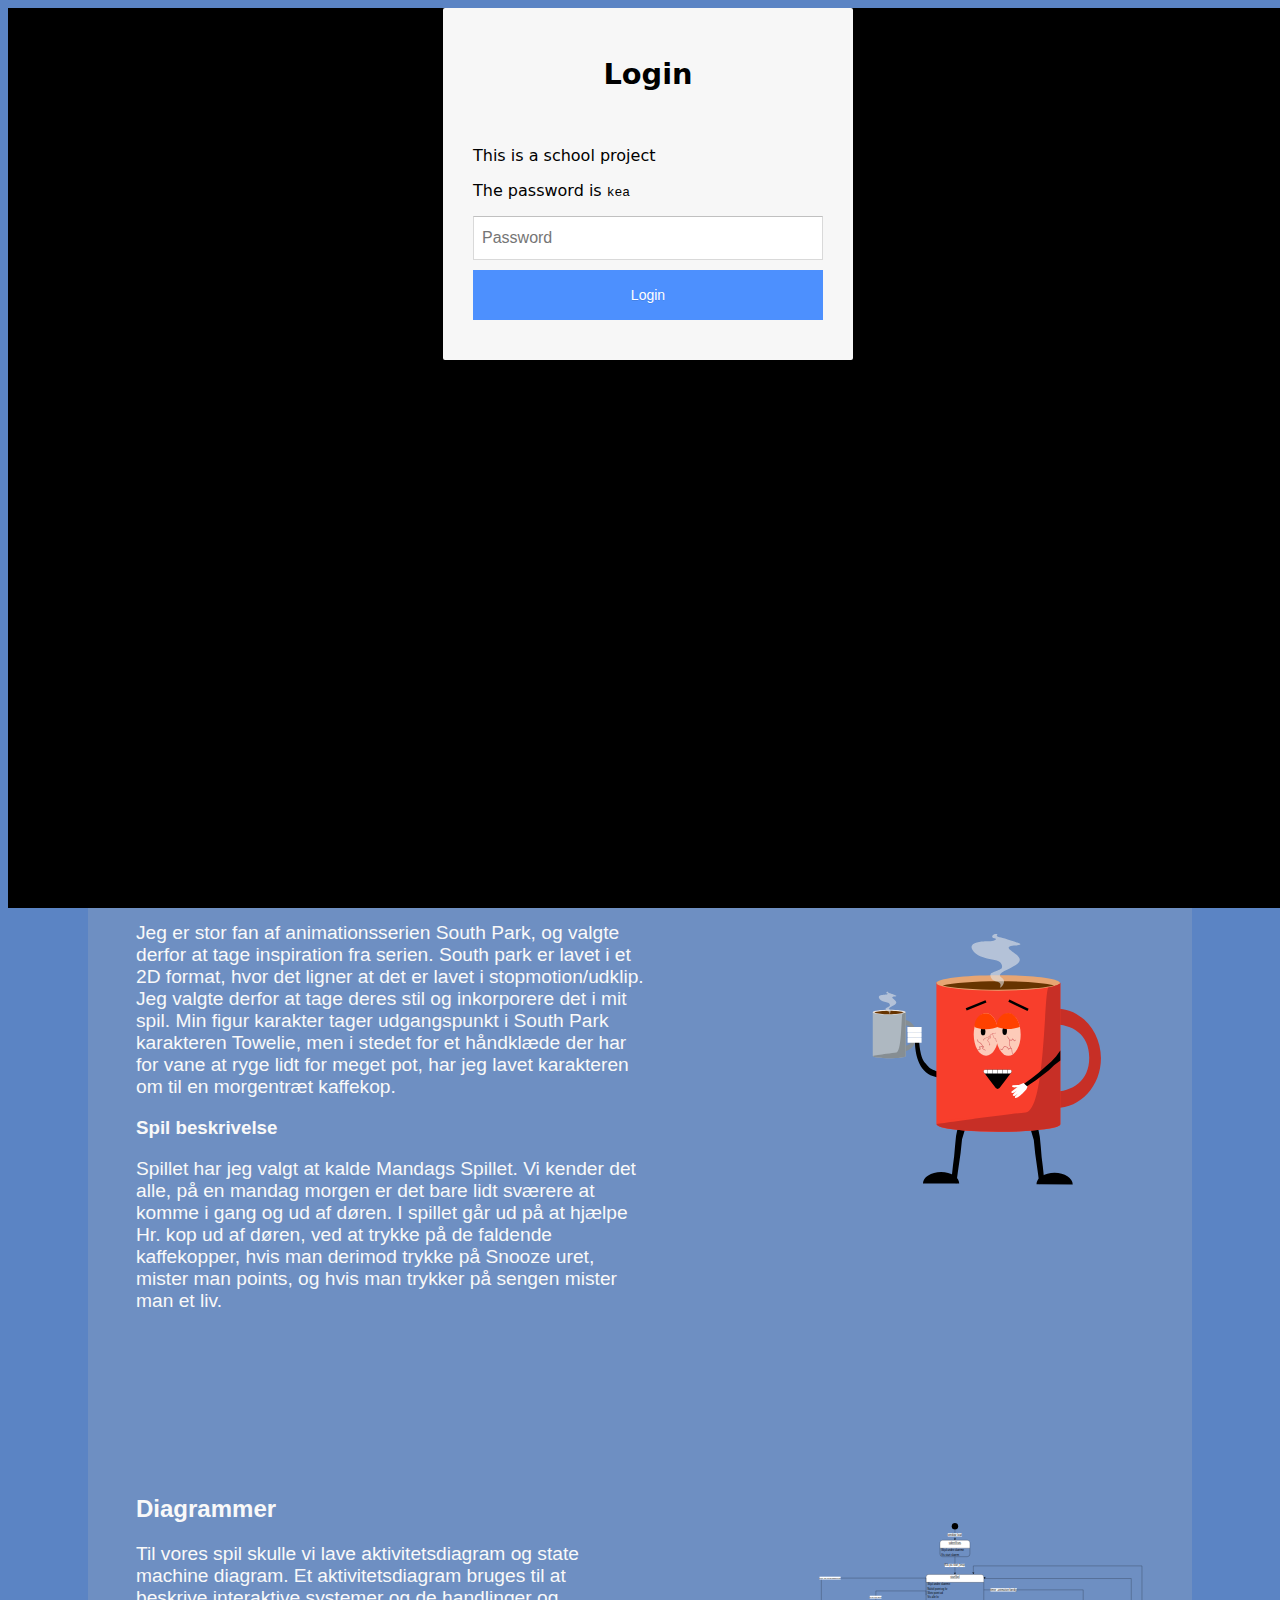
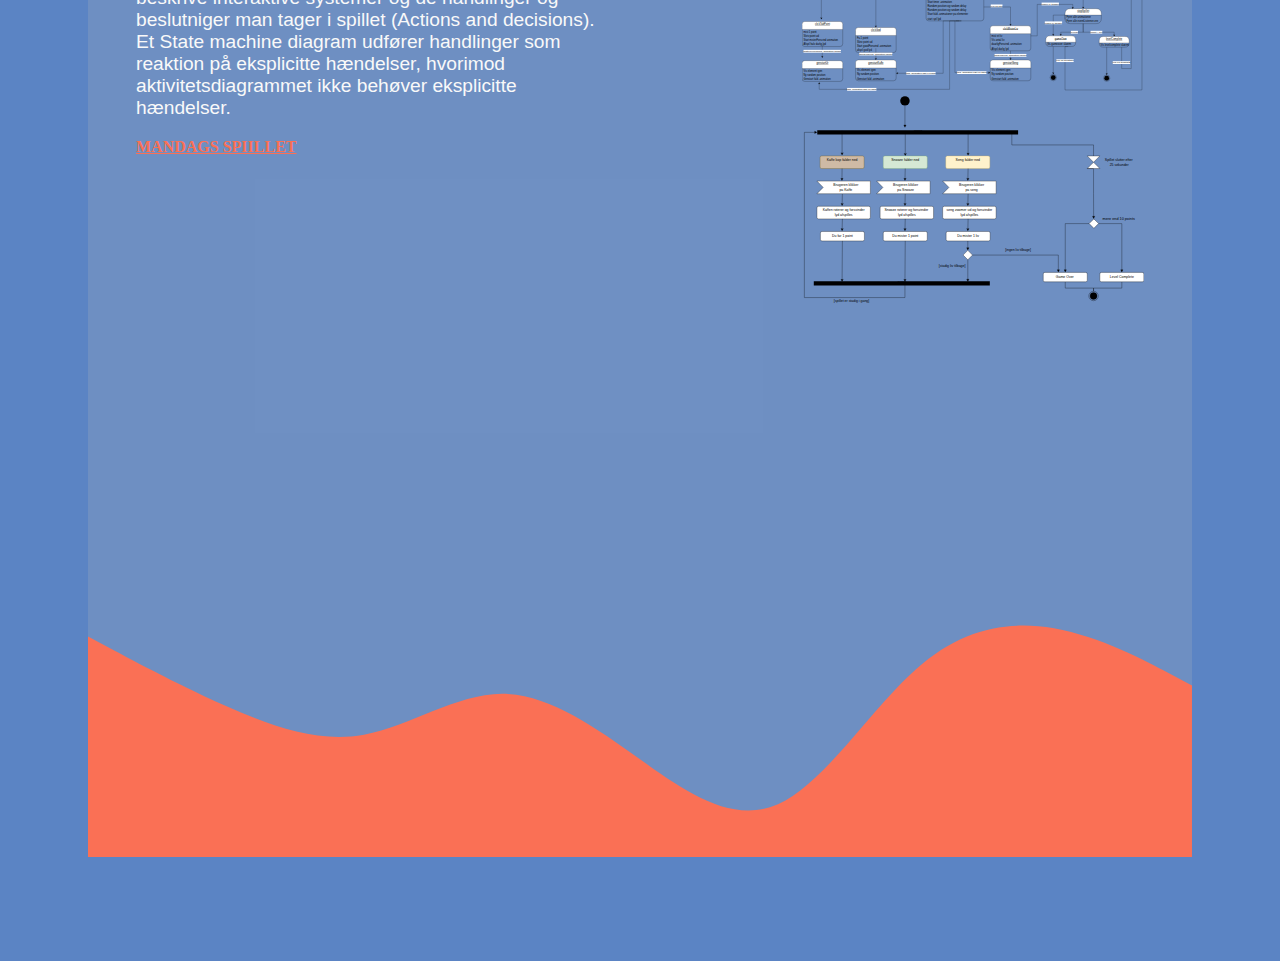
==== commit 41324351: "lololol" ====
--- a/animation.html
+++ b/animation.html
@@ -29,7 +29,7 @@
         </div>
       </nav>
     </header>
-    <main>
+    <main class="main_bg">
       <div class="grid_animation">
         <div class="col_ani_img">
           <img src="/img/spil_home.webp" alt="animation" />
--- a/css/generel.css
+++ b/css/generel.css
@@ -4,6 +4,17 @@
   --primary-color-orange: #fa7055;
   --color-black: black;
   --font: "Work Sans", sans-serif;
+}
+
+main {
+  /* max-width: 1200px; */
+  margin-inline: 5rem;
+  margin-top: 6rem;
+}
+
+.main_bg {
+  background-color: rgba(192, 192, 192, 0.2);
+  color: #e8dddb;
 }
 
 /* #1e2857; */
@@ -60,13 +71,6 @@
 img {
   width: 100%;
   height: auto;
-}
-
-main {
-  margin-inline: 12rem;
-  margin-top: 7rem;
-  background-color: rgba(192, 192, 192, 0.2);
-  color: #e8dddb;
 }
 
 /* Header/menu */
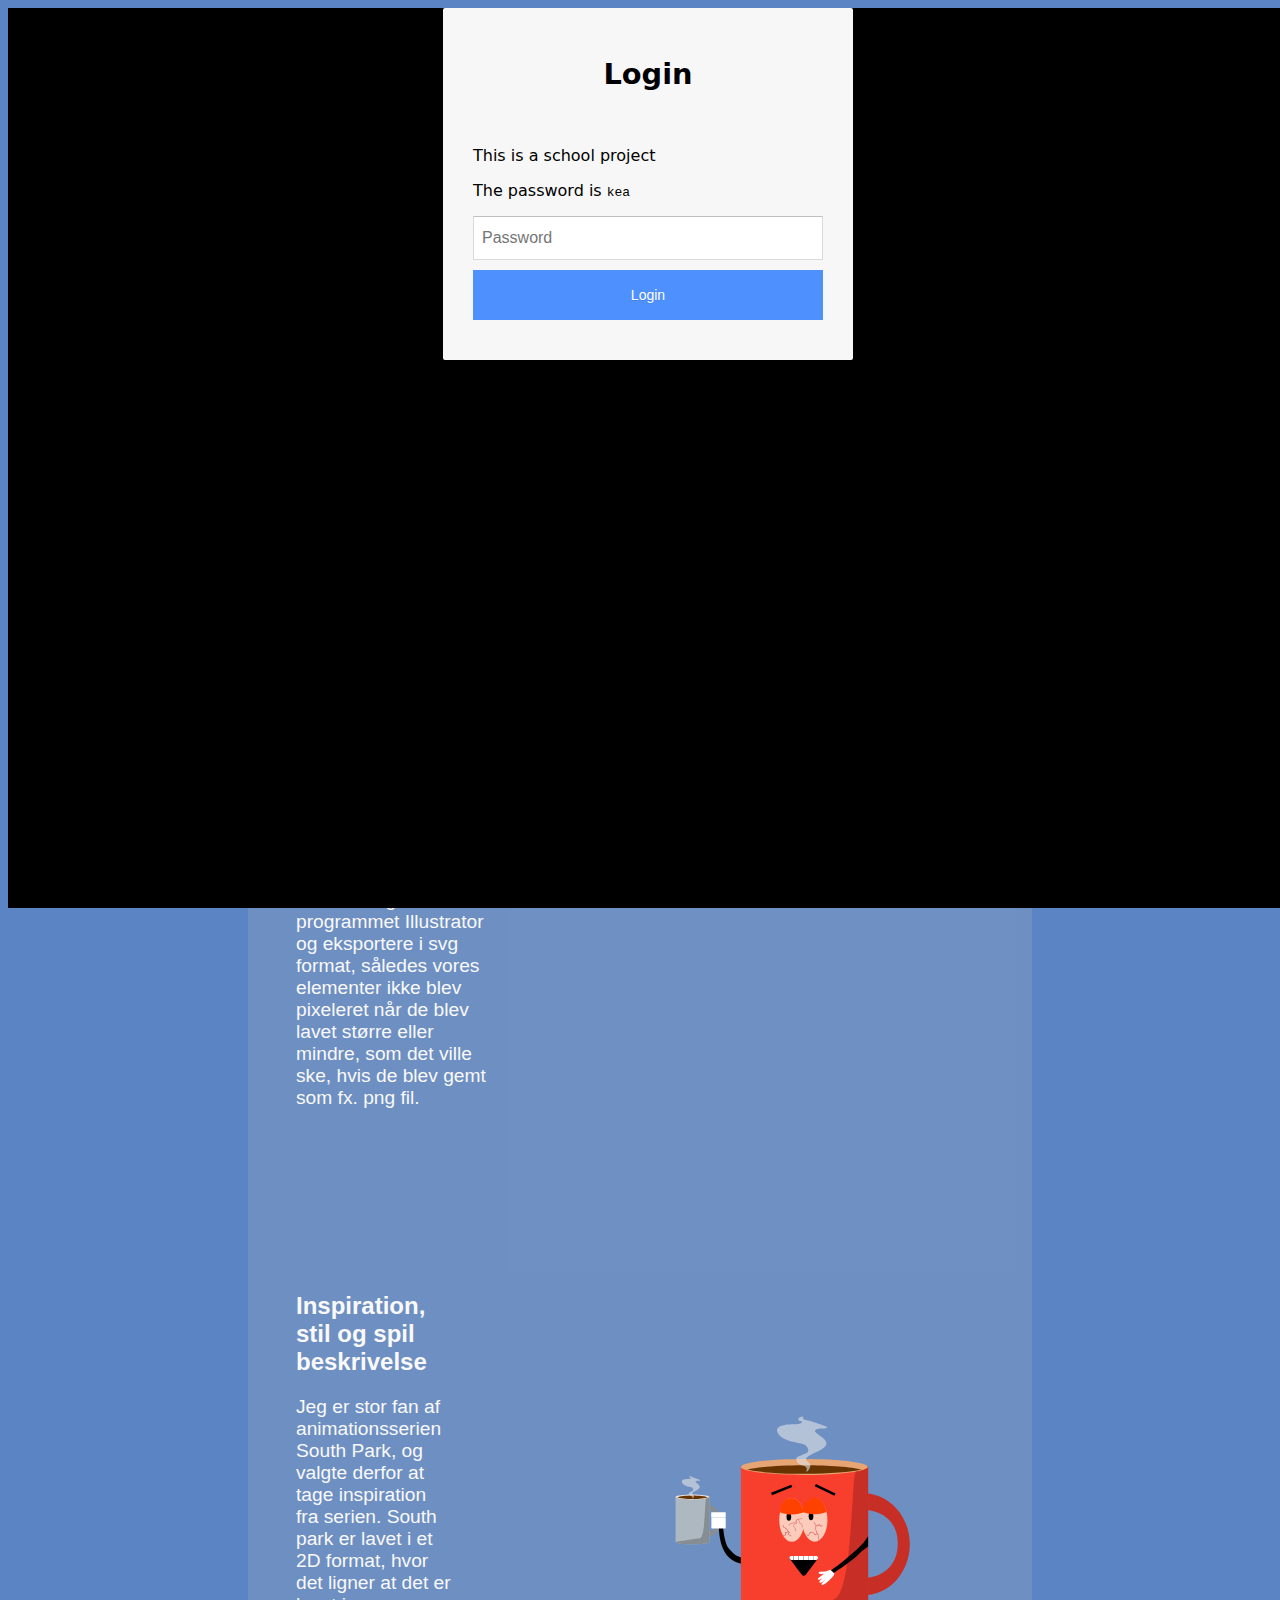
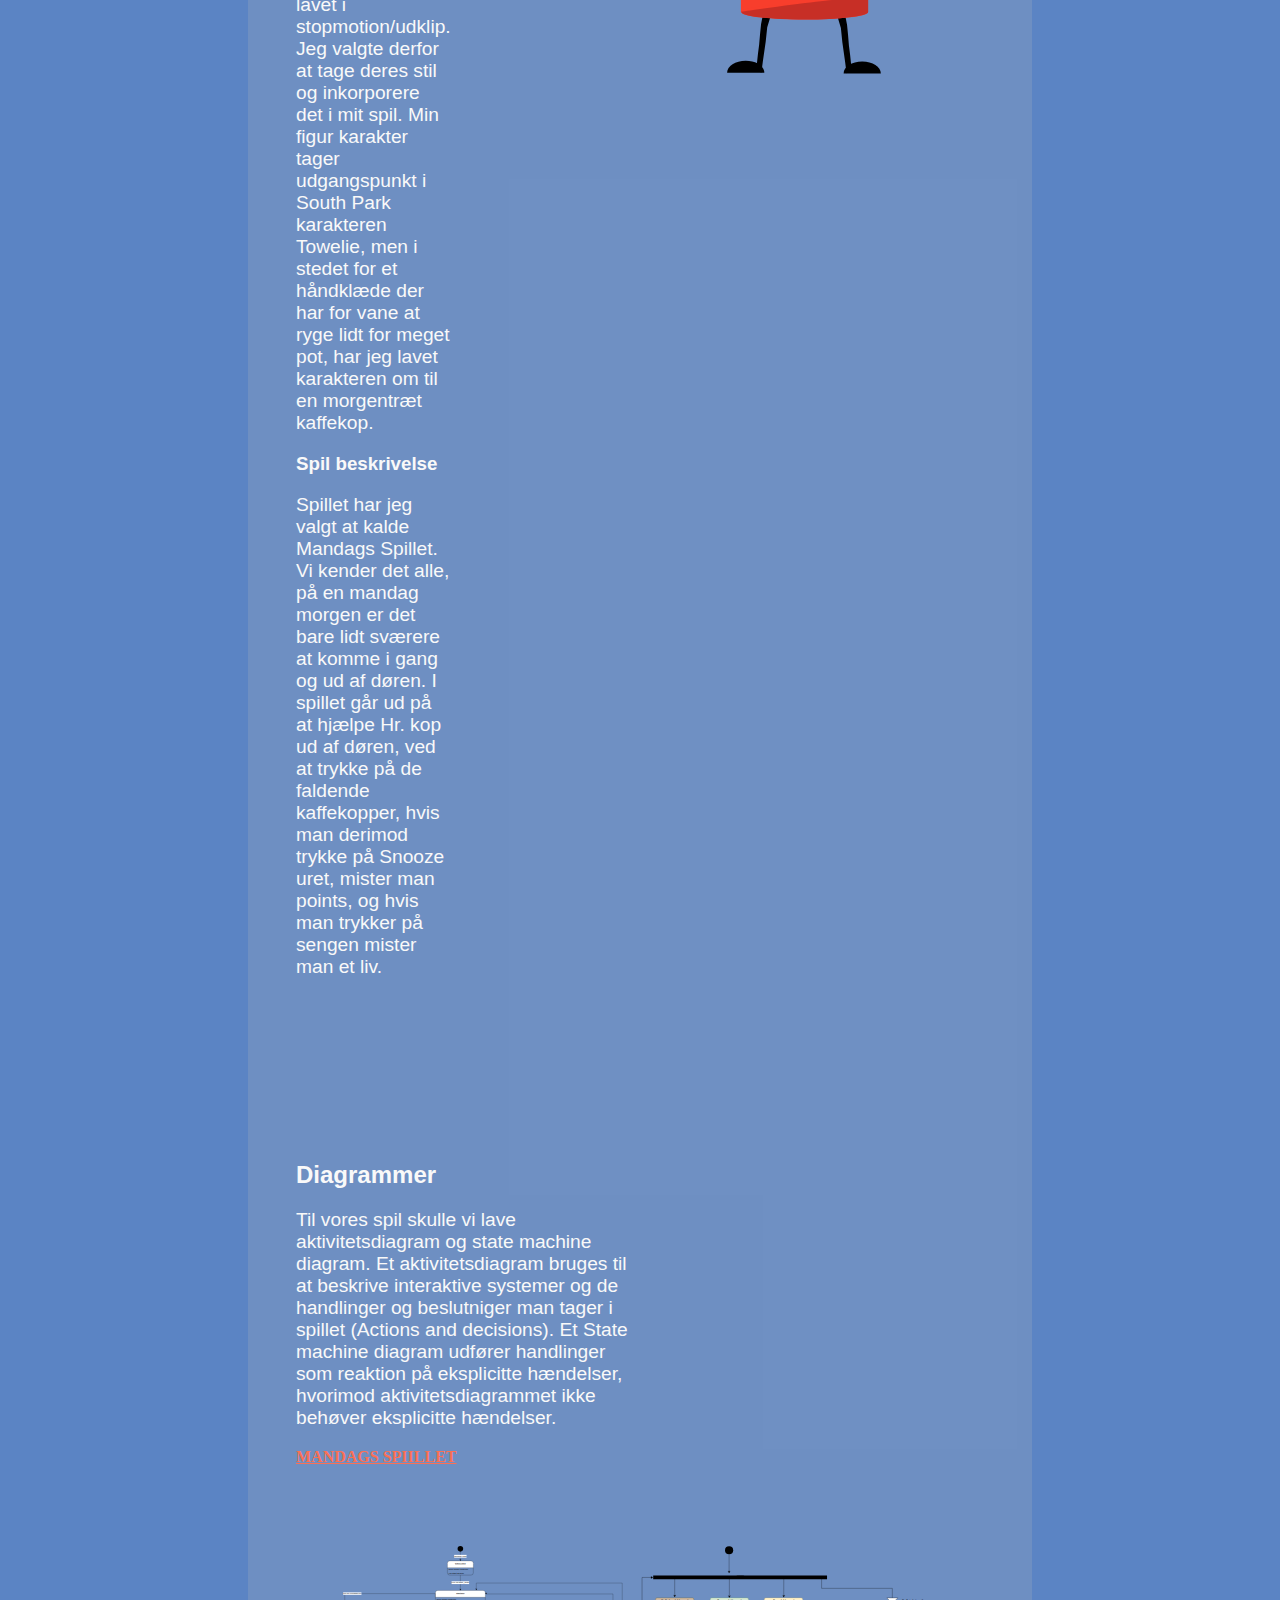
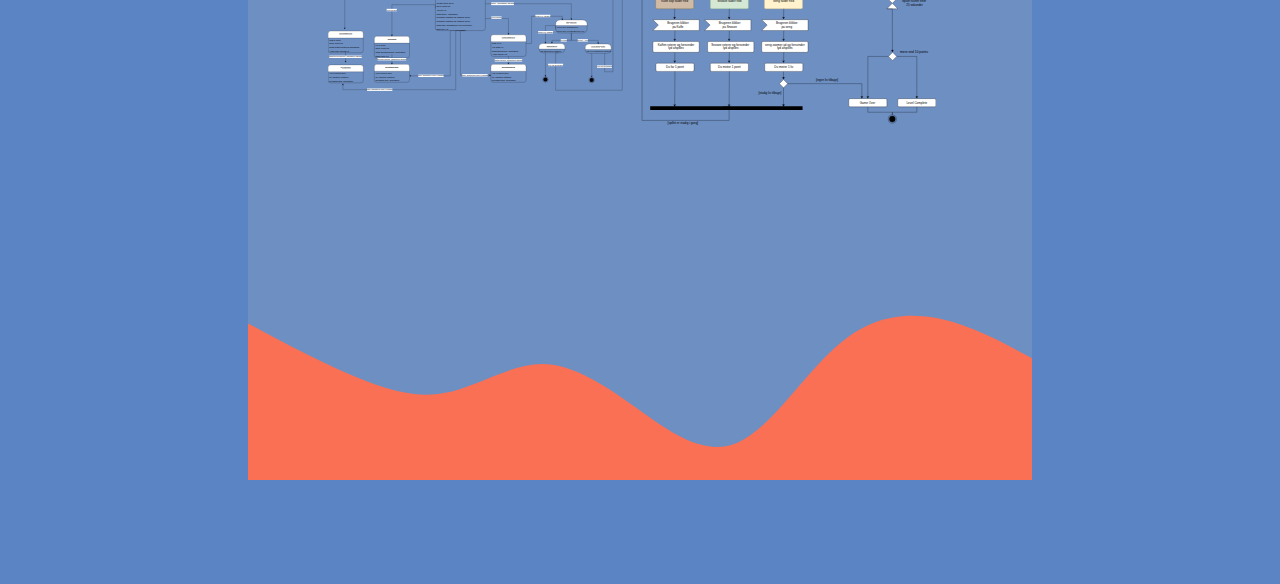
==== commit 032e1cb1: "naesten done" ====
--- a/animation.html
+++ b/animation.html
@@ -19,7 +19,7 @@
         <ul class="nav_list" id="navi-list">
           <li><a href="portfolio.html">PORTFOLIO</a></li>
           <li><a href="ommig.html">OM MIG</a></li>
-          <li><a href="index.html">HOME</a></li>
+          <li><a href="site.html">SITE</a></li>
         </ul>
 
         <div class="menu" id="toggle-button">
@@ -54,16 +54,21 @@
         </div>
       </div>
       <div class="grid_animation">
-        <div class="col_ani_txt">
+        <div class="col_ani_txt2">
           <h2>Diagrammer</h2>
           <p>Til vores spil skulle vi lave aktivitetsdiagram og state machine diagram. Et aktivitetsdiagram bruges til at beskrive interaktive systemer og de handlinger og beslutniger man tager i spillet (Actions and decisions). Et State machine diagram udfører handlinger som reaktion på eksplicitte hændelser, hvorimod aktivitetsdiagrammet ikke behøver eksplicitte hændelser.</p>
           <a class="Link_spil" href="https://dnygaard.dk/kea/04_animation/spil/index.html">MANDAGS SPIILLET</a>
         </div>
-        <div class="col_ani_img">
+      </div>
+      <div class="grid_animation2">
+        <div class="col_ani_img2">
           <img src="img/smd.svg" alt="animation" />
+        </div>
+        <div class="col_ani_img2">
           <img src="img/aktivitetsdiagram.svg" alt="animation" />
         </div>
       </div>
+
       <svg class="wave" xmlns="http://www.w3.org/2000/svg" viewBox="0 0 1440 320"><path fill="#fa7055" fill-opacity="1" d="M0,32L30,48C60,64,120,96,180,122.7C240,149,300,171,360,160C420,149,480,107,540,106.7C600,107,660,149,720,192C780,235,840,277,900,250.7C960,224,1020,128,1080,74.7C1140,21,1200,11,1260,21.3C1320,32,1380,64,1410,80L1440,96L1440,320L1410,320C1380,320,1320,320,1260,320C1200,320,1140,320,1080,320C1020,320,960,320,900,320C840,320,780,320,720,320C660,320,600,320,540,320C480,320,420,320,360,320C300,320,240,320,180,320C120,320,60,320,30,320L0,320Z"></path></svg>
     </main>
     <script src="javascript.js"></script>
--- a/css/generel.css
+++ b/css/generel.css
@@ -7,14 +7,24 @@
 }
 
 main {
-  /* max-width: 1200px; */
-  margin-inline: 5rem;
+  max-width: 3456px;
+  margin-inline: 8rem;
   margin-top: 6rem;
 }
 
 .main_bg {
   background-color: rgba(192, 192, 192, 0.2);
   color: #e8dddb;
+  margin-inline: 15rem;
+  border-radius: 20px;
+}
+
+@media (max-width: 480px) {
+  .main_bg {
+    background-color: rgba(192, 192, 192, 0.2);
+    color: #e8dddb;
+    margin-inline: 0;
+  }
 }
 
 /* #1e2857; */
@@ -180,9 +190,6 @@
 @media (max-width: 480px) {
   main {
     margin: 0;
-  }
-
-  main {
     margin-top: 2rem;
   }
 }
--- a/css/layout.css
+++ b/css/layout.css
@@ -2,7 +2,6 @@
 .grid_forside svg {
   display: block;
   width: auto;
-  margin: 0;
 }
 
 .forside {
@@ -25,12 +24,10 @@
 @keyframes slidein {
   from {
     margin-left: 100%;
-    width: 300%;
   }
 
   to {
     margin-left: 0%;
-    width: 100%;
   }
 }
 
@@ -53,8 +50,7 @@
   grid-template-columns: repeat(4, 1fr);
   margin-top: 10rem;
   gap: 10px;
-  margin-inline: 5rem;
-  margin-inline: 5rem;
+  padding-inline: 10rem;
 }
 
 .col_portfolio {
@@ -94,8 +90,8 @@
     grid-template-rows: repeat(4, 1fr);
     margin-top: 5rem;
     gap: 10px;
-    margin-inline: 5rem;
-    margin-inline: 5rem;
+    padding-inline: 0;
+    padding-left: 3rem;
   }
 }
 
@@ -124,7 +120,9 @@
 /* ANIMATION */
 
 .grid_animation {
-  display: flex;
+  display: grid;
+  grid-template-columns: repeat(2, 1fr);
+  grid-template-rows: (2, 1fr);
   margin-bottom: 5rem;
 }
 
@@ -133,19 +131,29 @@
   order: -1;
   padding-right: 12rem;
   padding-left: 3rem;
+  order: -1;
 }
 
 .col_ani_img {
-  width: 200%;
+  width: 80%;
   height: auto;
   padding-right: 3rem;
-  padding-top: 3rem;
+  padding-top: 7rem;
   padding-bottom: 3rem;
 }
 
-.opacity_firkant {
-  background: black;
-  opacity: 0.5;
+.grid_animation2 {
+  display: grid;
+  grid-template-columns: 1fr 1fr;
+  padding-inline: 5rem;
+}
+
+.col_ani_txt2 {
+  padding-left: 3rem;
+}
+
+.col_ani_img2 {
+  width: 95%;
 }
 
 /* ANIMATION MOBIL */
@@ -165,7 +173,7 @@
   .col_ani_txt {
     padding-bottom: 4rem;
     order: -1;
-    padding-right: 0;
+    padding-right: 2rem;
   }
 }
 
@@ -173,6 +181,7 @@
 .grid_col_img {
   width: 80%;
   height: auto;
+  padding-top: 4rem;
 }
 
 .grid_web {
@@ -208,7 +217,8 @@
   }
 
   .h1_web {
-    padding-left: 3rem;
+    padding-left: 1rem;
+    text-align: center;
   }
 }
 
@@ -291,6 +301,12 @@
     display: grid;
     padding-inline: 2rem;
     padding-bottom: 4rem;
+  }
+
+  .ux_h1 {
+    padding-bottom: 0;
+    padding-left: 2rem;
+    padding-top: 7rem;
   }
 }
 
@@ -351,7 +367,7 @@
 
   .h1_indhold {
     padding-top: 2rem;
-    text-align: center;
+    padding-left: 2rem;
   }
 }
 
@@ -420,8 +436,7 @@
     display: grid;
     grid-template-columns: 1fr;
     grid-template-rows: 1fr 1fr;
-    padding-inline: 5rem;
-    padding-block: 2rem;
+    padding-block: 0;
   }
 
   .om_mig_cv {
@@ -445,11 +460,71 @@
   }
 
   .ommig_col_img {
-    width: 70%;
-    padding-inline: 1rem;
+    width: 100%;
+    padding: 0;
   }
 
   .cv_col {
     padding-bottom: 1rem;
   }
 }
+
+/* SITE */
+.col_img_grid {
+  display: grid;
+  grid-template-columns: repeat(6, 1fr);
+  grid-template-rows: repeat(2, 1fr);
+  padding-bottom: 10rem;
+  gap: 10px;
+  width: 100%;
+}
+
+.img_1 {
+  grid-column: 2 / -4;
+  grid-row: 2 / 3;
+}
+
+.img_2 {
+  grid-column: 4 / -2;
+  grid-row: 2 / 3;
+}
+
+.img_3 {
+  grid-column: 2 / 4;
+  grid-row: 1 / 3;
+  padding-top: 7rem;
+}
+
+.img_4 {
+  grid-column: 4 / 6;
+  grid-row: 1 / 3;
+  padding-top: 7rem;
+}
+
+/* PHOTO GRID SITE */
+
+@media (max-width: 480px) {
+  .col_img_grid {
+    display: grid;
+    grid-template-columns: 1fr;
+    padding-bottom: 10rem;
+    gap: 20px;
+    padding-inline: 0;
+  }
+
+  .img_1 {
+    all: unset;
+  }
+
+  .img_2 {
+    all: unset;
+  }
+
+  .img_3 {
+    all: unset;
+  }
+
+  .img_4 {
+    all: unset;
+  }
+}
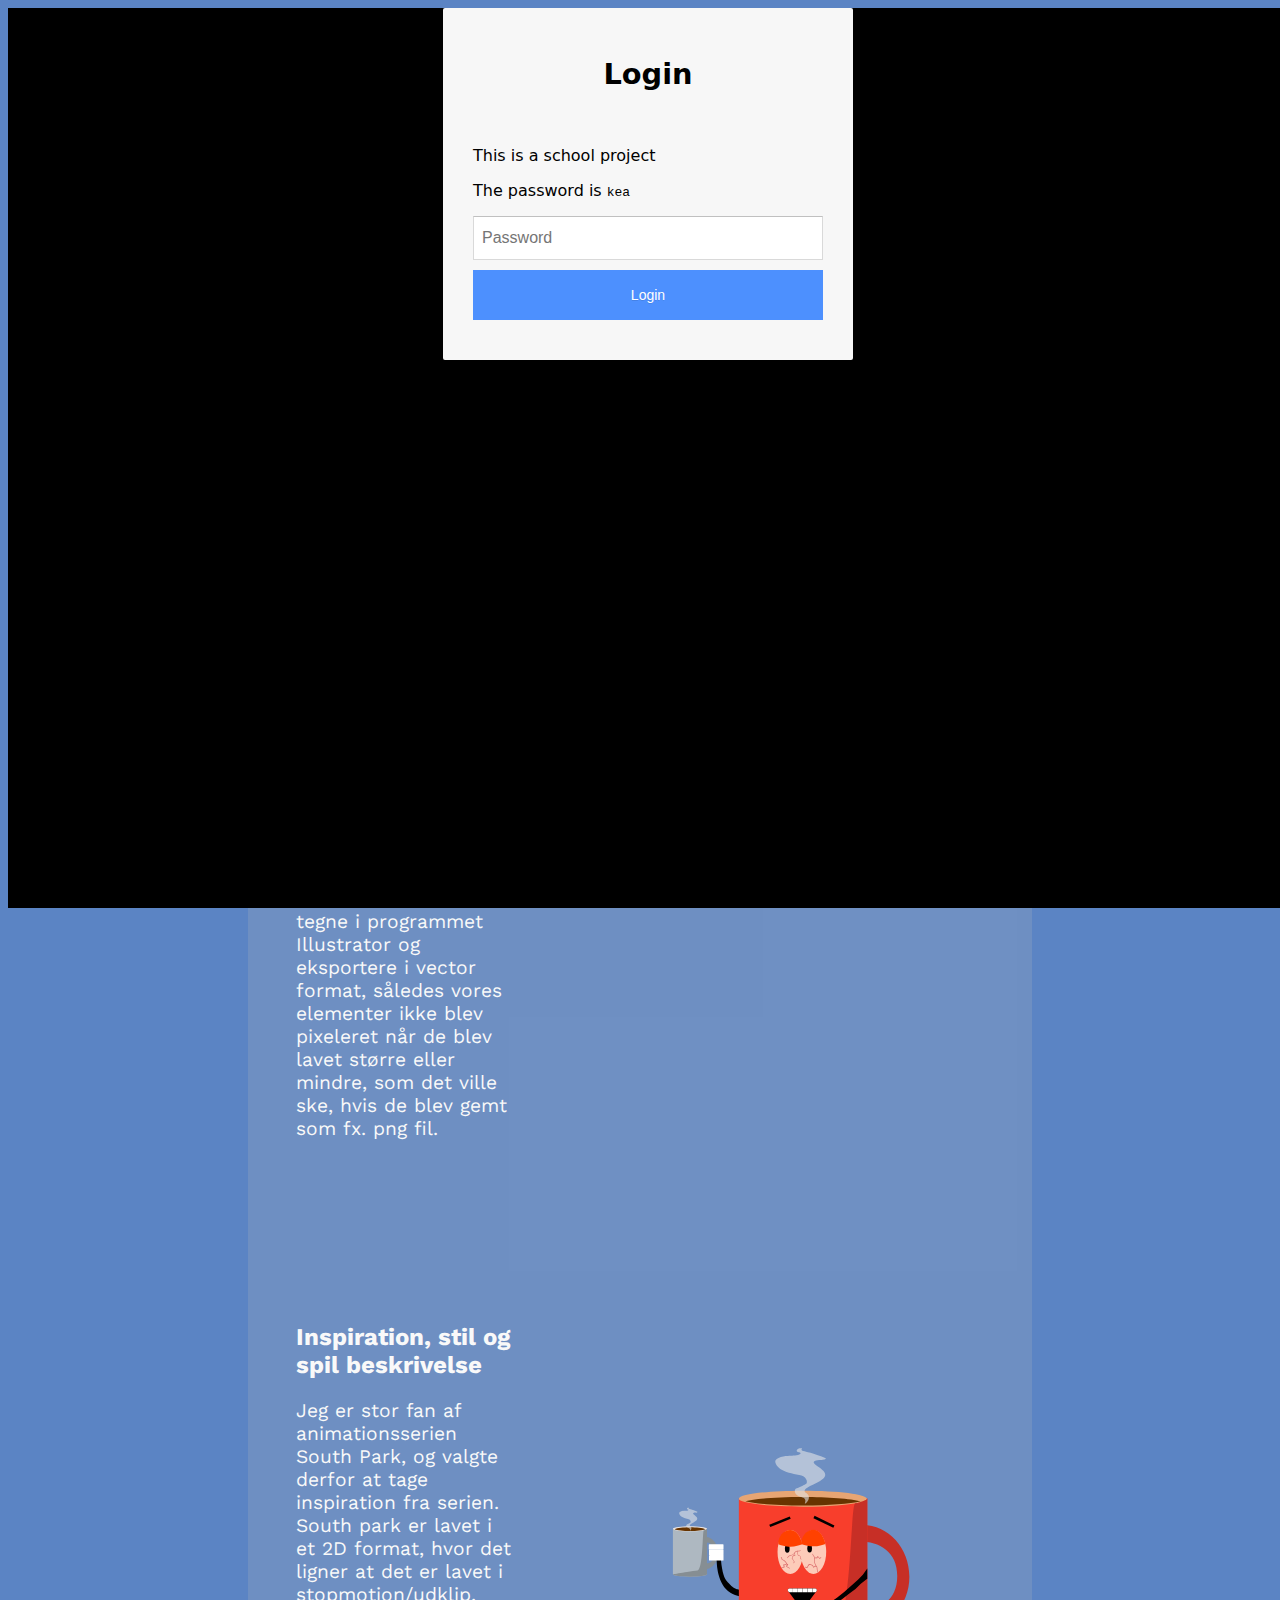
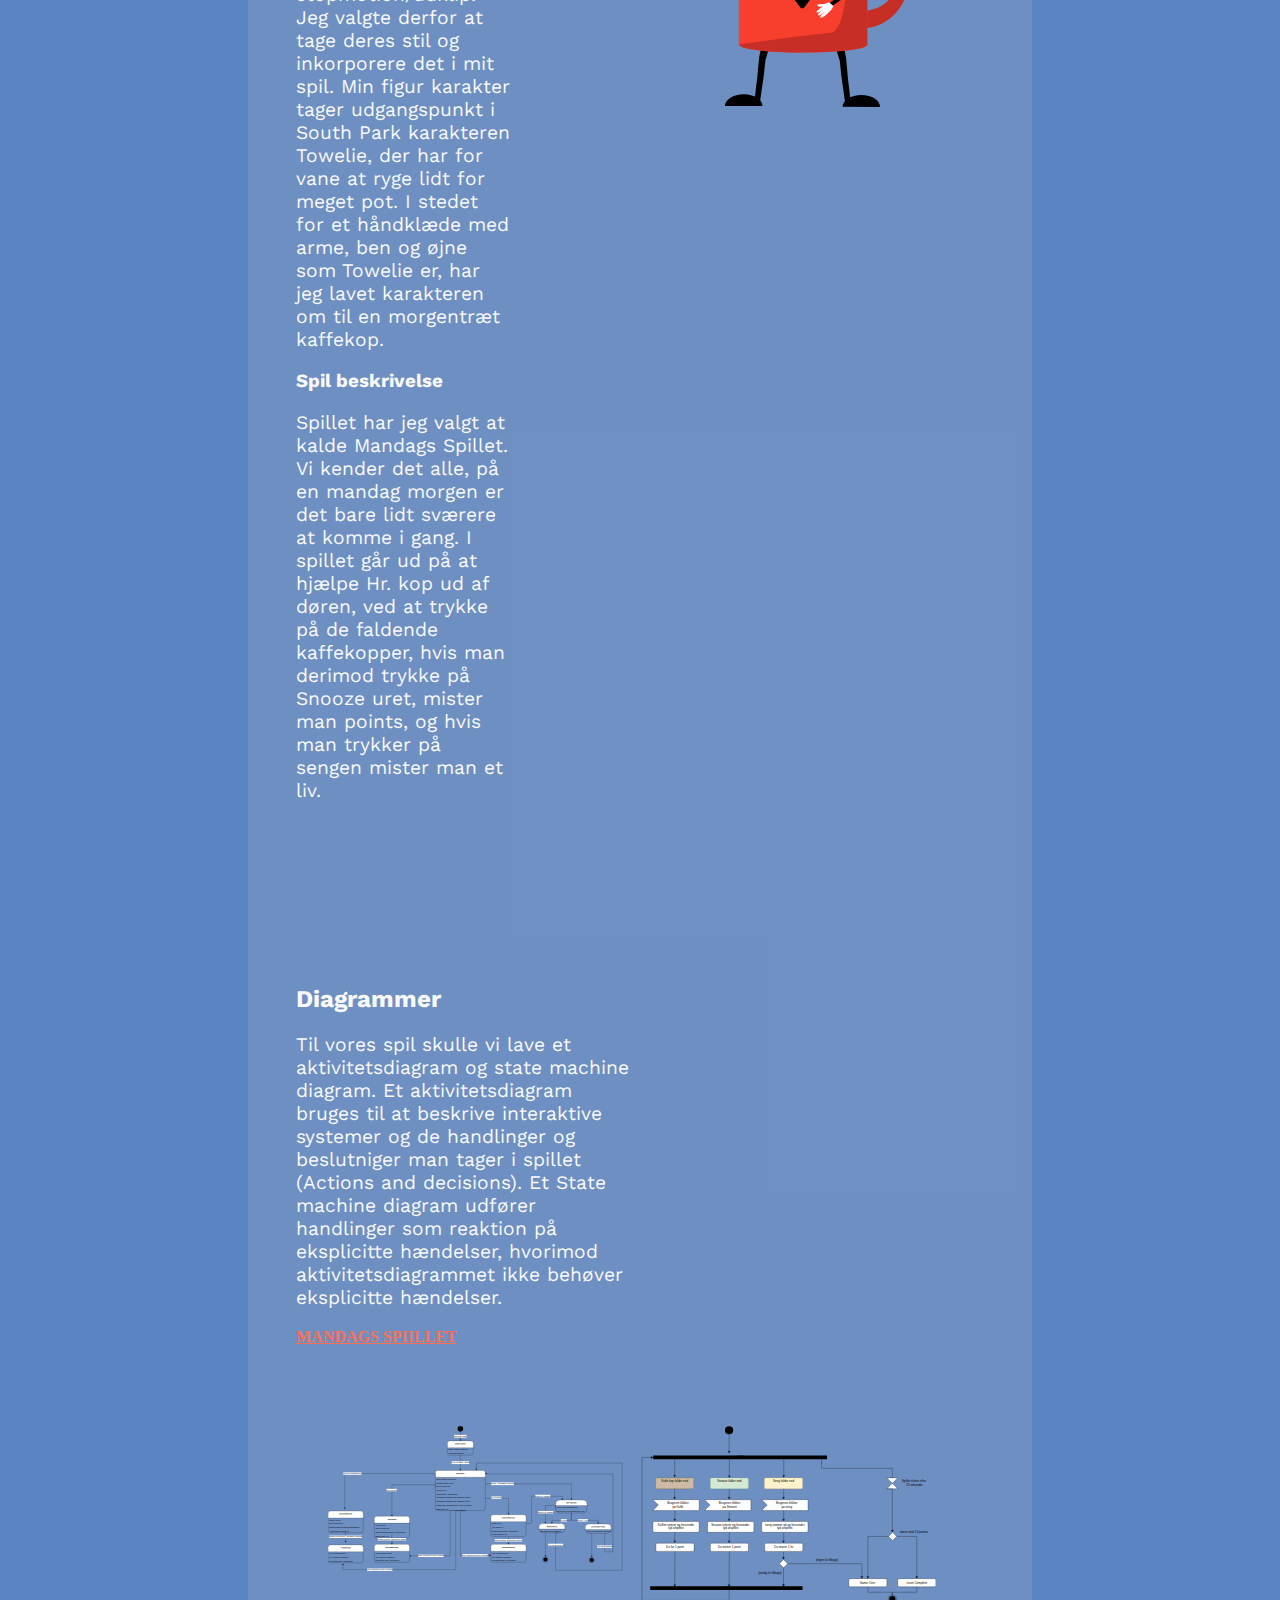
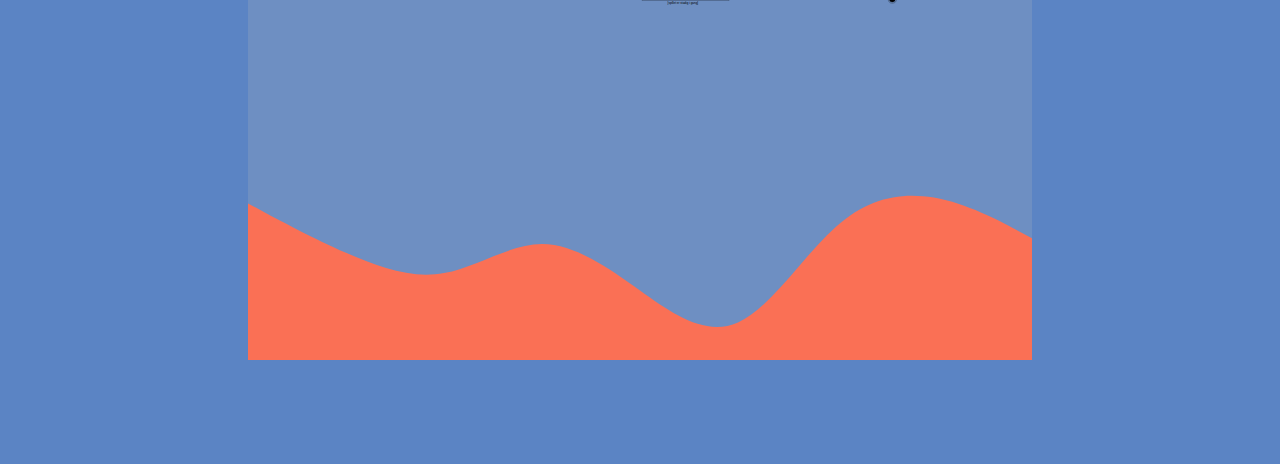
==== commit faa3671b: "retter fejl li element" ====
--- a/animation.html
+++ b/animation.html
@@ -4,10 +4,14 @@
     <meta charset="UTF-8" />
     <meta http-equiv="X-UA-Compatible" content="IE=edge" />
     <meta name="viewport" content="width=device-width, initial-scale=1.0" />
+    <title>Document</title>
     <meta name="robots" content="noindex" />
     <link rel="stylesheet" href="css/generel.css" />
     <link rel="stylesheet" href="css/layout.css" />
-    <title>Document</title>
+    <link rel="preconnect" href="https://fonts.googleapis.com" />
+    <link rel="preconnect" href="https://fonts.gstatic.com" crossorigin />
+    <link href="https://fonts.googleapis.com/css2?family=Work+Sans:ital,wght@0,100;0,400;0,700;1,900&display=swap" rel="stylesheet" />
+    <link rel="icon" type="image/svg+xml" href="img/favicon.svg" />
   </head>
   <body>
     <header>
@@ -38,16 +42,16 @@
         <div class="col_ani_txt">
           <h1>ANIMATION</h1>
           <h2>Temabeskrivelse</h2>
-          <p>I dette tema bliver vi gjort bekendte med kodesproget JavaScript, som vi sammen med CSS og HTML skulle bruge til at lave et simpelt spil. Før vi gik i gang med selve kodning skulle vi finde på en ide til vores spil. Til ideudviklingen lavede vi et mindmap og benyttede os af kryds-metoden, hvor vi skulle sætte tilfældige sætninger sammen for at komme frem til en ide. Vores ide skulle vi tegne i programmet Illustrator og eksportere i svg format, således vores elementer ikke blev pixeleret når de blev lavet større eller mindre, som det ville ske, hvis de blev gemt som fx. png fil.</p>
+          <p>I dette tema bliver vi gjort bekendte med kodesproget JavaScript, som vi sammen med CSS og HTML skulle bruge til at lave et simpelt spil. Før vi gik i gang med selve kodning skulle vi finde på en ide til vores spil. Til ideudviklingen lavede vi et mindmap og benyttede os af kryds-metoden, hvor vi skulle sætte tilfældige sætninger sammen for at komme frem til en ide. Vores ide skulle vi tegne i programmet Illustrator og eksportere i vector format, således vores elementer ikke blev pixeleret når de blev lavet større eller mindre, som det ville ske, hvis de blev gemt som fx. png fil.</p>
         </div>
       </div>
 
       <div class="grid_animation">
         <div class="col_ani_txt">
           <h2>Inspiration, stil og spil beskrivelse</h2>
-          <p>Jeg er stor fan af animationsserien South Park, og valgte derfor at tage inspiration fra serien. South park er lavet i et 2D format, hvor det ligner at det er lavet i stopmotion/udklip. Jeg valgte derfor at tage deres stil og inkorporere det i mit spil. Min figur karakter tager udgangspunkt i South Park karakteren Towelie, men i stedet for et håndklæde der har for vane at ryge lidt for meget pot, har jeg lavet karakteren om til en morgentræt kaffekop.</p>
+          <p>Jeg er stor fan af animationsserien South Park, og valgte derfor at tage inspiration fra serien. South park er lavet i et 2D format, hvor det ligner at det er lavet i stopmotion/udklip. Jeg valgte derfor at tage deres stil og inkorporere det i mit spil. Min figur karakter tager udgangspunkt i South Park karakteren Towelie, der har for vane at ryge lidt for meget pot. I stedet for et håndklæde med arme, ben og øjne som Towelie er, har jeg lavet karakteren om til en morgentræt kaffekop.</p>
           <h3>Spil beskrivelse</h3>
-          <p>Spillet har jeg valgt at kalde Mandags Spillet. Vi kender det alle, på en mandag morgen er det bare lidt sværere at komme i gang og ud af døren. I spillet går ud på at hjælpe Hr. kop ud af døren, ved at trykke på de faldende kaffekopper, hvis man derimod trykke på Snooze uret, mister man points, og hvis man trykker på sengen mister man et liv.</p>
+          <p>Spillet har jeg valgt at kalde Mandags Spillet. Vi kender det alle, på en mandag morgen er det bare lidt sværere at komme i gang. I spillet går ud på at hjælpe Hr. kop ud af døren, ved at trykke på de faldende kaffekopper, hvis man derimod trykke på Snooze uret, mister man points, og hvis man trykker på sengen mister man et liv.</p>
         </div>
         <div class="col_ani_img">
           <img src="img/hr_kop_ny.svg" alt="animation" />
@@ -56,7 +60,7 @@
       <div class="grid_animation">
         <div class="col_ani_txt2">
           <h2>Diagrammer</h2>
-          <p>Til vores spil skulle vi lave aktivitetsdiagram og state machine diagram. Et aktivitetsdiagram bruges til at beskrive interaktive systemer og de handlinger og beslutniger man tager i spillet (Actions and decisions). Et State machine diagram udfører handlinger som reaktion på eksplicitte hændelser, hvorimod aktivitetsdiagrammet ikke behøver eksplicitte hændelser.</p>
+          <p>Til vores spil skulle vi lave et aktivitetsdiagram og state machine diagram. Et aktivitetsdiagram bruges til at beskrive interaktive systemer og de handlinger og beslutniger man tager i spillet (Actions and decisions). Et State machine diagram udfører handlinger som reaktion på eksplicitte hændelser, hvorimod aktivitetsdiagrammet ikke behøver eksplicitte hændelser.</p>
           <a class="Link_spil" href="https://dnygaard.dk/kea/04_animation/spil/index.html">MANDAGS SPIILLET</a>
         </div>
       </div>
--- a/css/generel.css
+++ b/css/generel.css
@@ -81,6 +81,9 @@
 img {
   width: 100%;
   height: auto;
+}
+li {
+  font-family: var(--primary-font);
 }
 
 /* Header/menu */
--- a/css/layout.css
+++ b/css/layout.css
@@ -129,7 +129,7 @@
 .col_ani_txt {
   padding-bottom: 4rem;
   order: -1;
-  padding-right: 12rem;
+  padding-right: 8rem;
   padding-left: 3rem;
   order: -1;
 }
@@ -247,7 +247,7 @@
 .col_ux_txt {
   border-radius: 7%;
   padding-bottom: 4rem;
-  padding-right: 12rem;
+  padding-right: 8rem;
   padding-left: 3rem;
 }
 
@@ -406,6 +406,11 @@
   box-shadow: 5px 7px 16px 4px #000000;
 }
 
+.ommig_list {
+  display: grid;
+  list-style-type: circle;
+}
+
 .cv_txt p {
   color: black;
 }
@@ -501,6 +506,11 @@
   padding-top: 7rem;
 }
 
+.h1_port {
+  padding-left: 12rem;
+  padding-top: 7rem;
+}
+
 /* PHOTO GRID SITE */
 
 @media (max-width: 480px) {
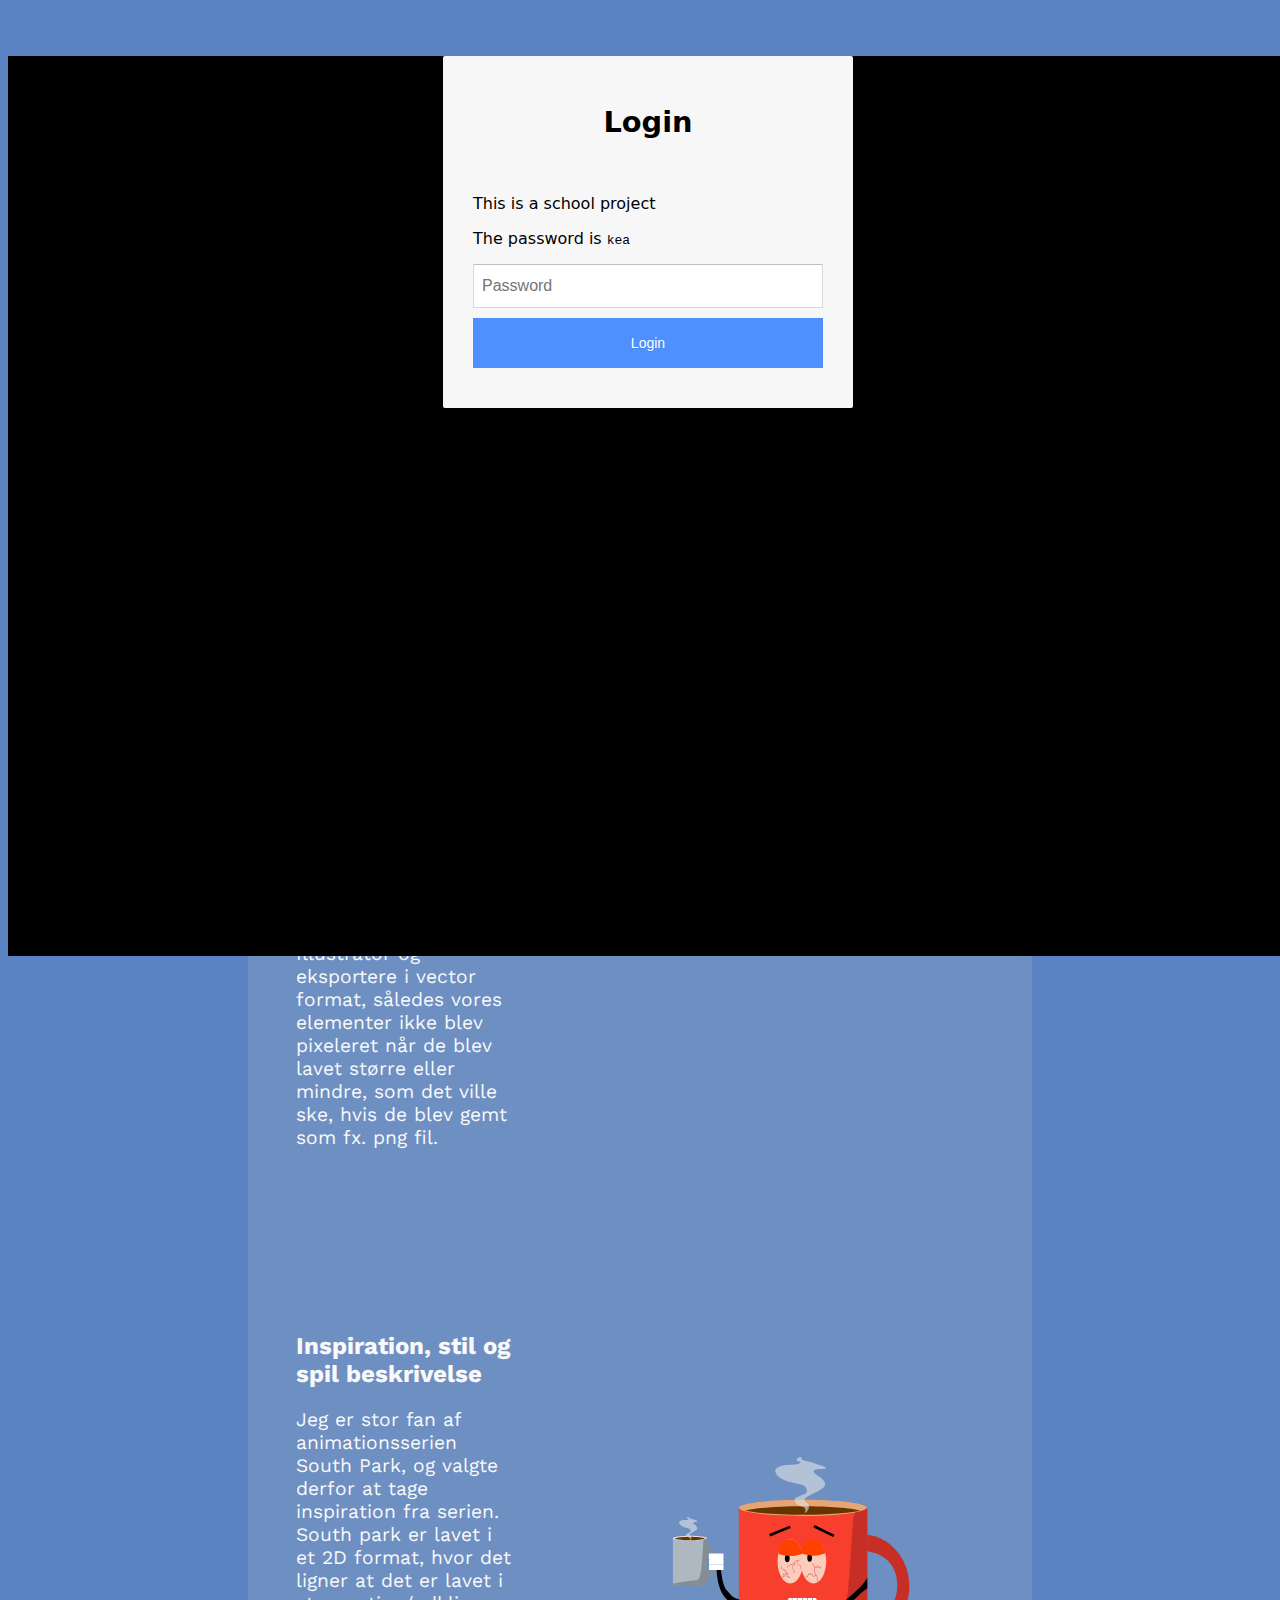
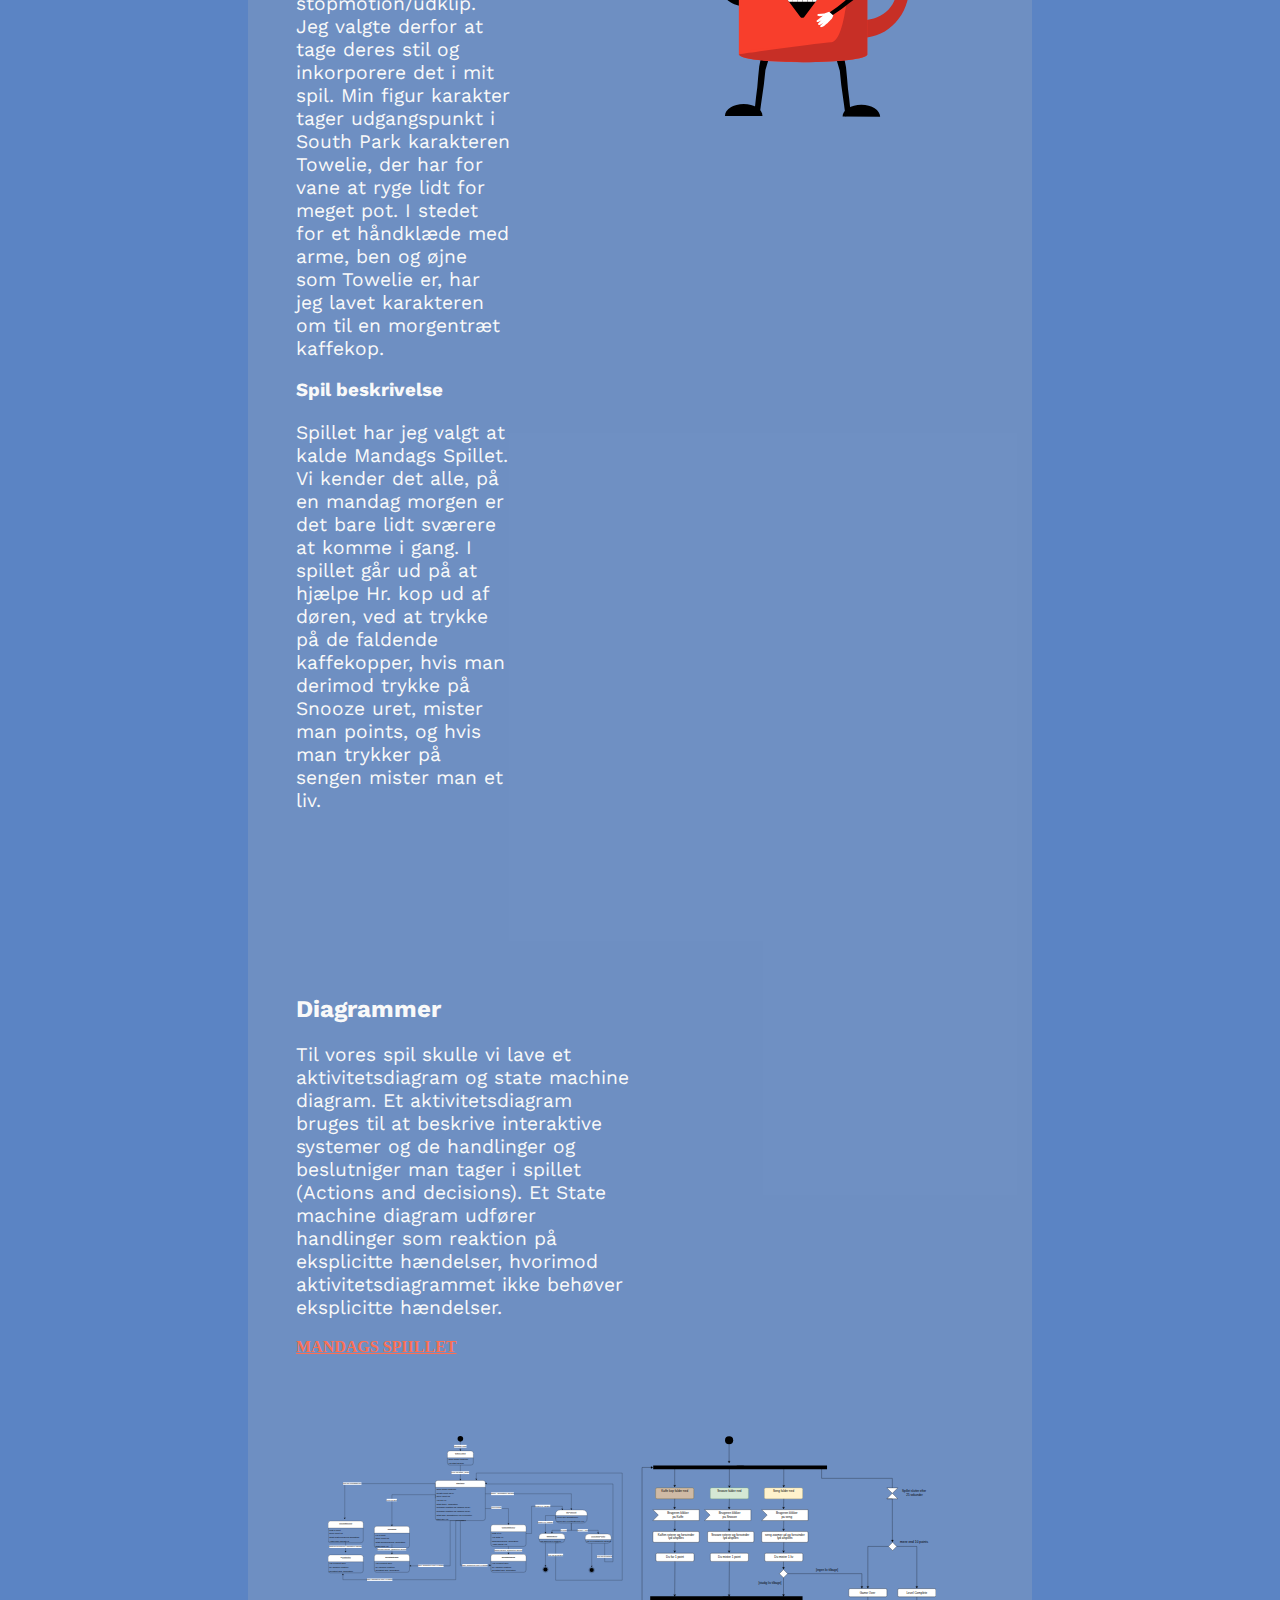
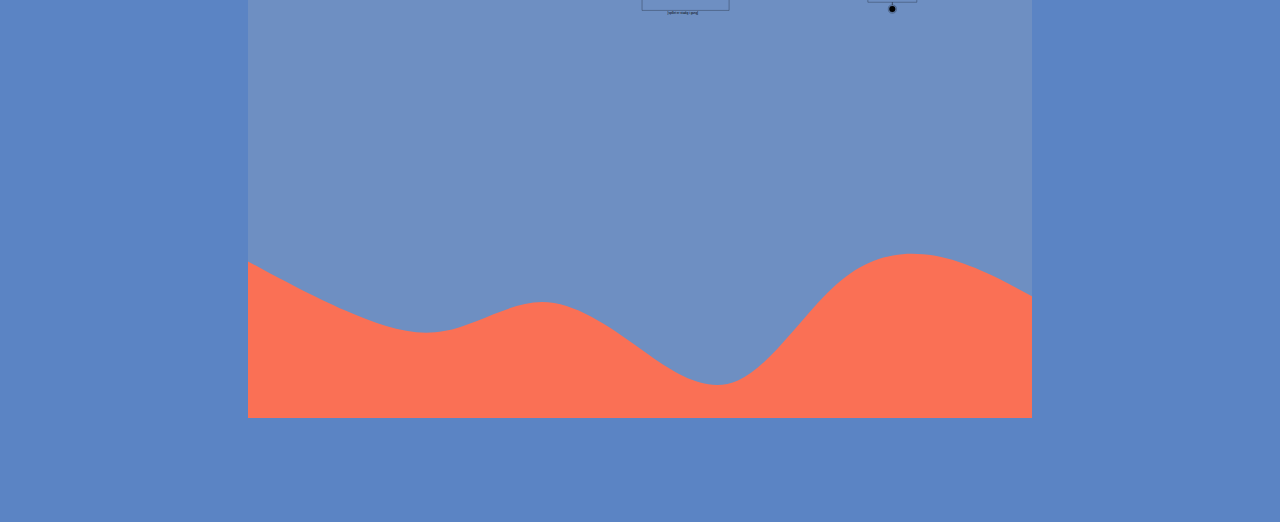
==== commit 79a30b40: "done done done img fejl" ====
--- a/animation.html
+++ b/animation.html
@@ -36,7 +36,7 @@
     <main class="main_bg">
       <div class="grid_animation">
         <div class="col_ani_img">
-          <img src="/img/spil_home.webp" alt="animation" />
+          <img src="img/spil_home.webp" alt="animation" />
           <img src="img/spil.webp" alt="animation" />
         </div>
         <div class="col_ani_txt">
--- a/css/generel.css
+++ b/css/generel.css
@@ -19,7 +19,7 @@
   border-radius: 20px;
 }
 
-@media (max-width: 480px) {
+@media (max-width: 800px) {
   .main_bg {
     background-color: rgba(192, 192, 192, 0.2);
     color: #e8dddb;
@@ -27,38 +27,40 @@
   }
 }
 
-/* #1e2857; */
-
+/* Hide scrollbar forside */
 .forside {
-  overflow-y: hidden; /* Hide vertical scrollbar */
-  overflow-x: hidden; /* Hide horizontal scrollbar */
+  overflow-y: hidden;
+  overflow-x: hidden;
+  margin: unset;
+  margin-top: 0.5rem;
 }
 
 body {
   background-color: #5b84c4;
   padding-bottom: 6rem;
+  padding-top: 3rem;
 }
 
 /* FONT */
 p {
   color: var(--primary-color-white);
-  font-family: "Work Sans", sans-serif;
+  font-family: var(--font);
   font-size: 1.2rem;
 }
 
 h1 {
-  font-family: "Work Sans", sans-serif;
+  font-family: var(--font);
   color: var(--primary-color-white);
   padding-top: 7rem;
 }
 
 h2 {
-  font-family: "Work Sans", sans-serif;
+  font-family: var(--font);
   color: var(--primary-color-white);
 }
 
 h3 {
-  font-family: "Work Sans", sans-serif;
+  font-family: var(--font);
   color: var(--primary-color-white);
 }
 
@@ -89,9 +91,7 @@
 /* Header/menu */
 
 header {
-  top: 0;
   width: 100%;
-  z-index: 100;
   font-family: "Work Sans", sans-serif;
   background-color: var(--primary-color-blue);
 }
@@ -103,8 +103,6 @@
 }
 
 .logo {
-  width: 7%;
-  padding-block: 1rem;
   width: 12%;
   height: auto;
 }
@@ -113,8 +111,7 @@
   list-style-type: none;
 }
 
-.nav_list,
-li {
+.nav_list li {
   display: inline-block;
   padding: 1.2rem 1rem;
 }
@@ -141,22 +138,11 @@
   background-color: black;
 }
 
-.icons {
-  width: 7%;
-  height: auto;
-  display: grid;
-  grid-template-columns: repeat(3, 1fr);
-  gap: 10px;
-}
-
-@media all and (max-width: 480px) {
+@media all and (max-width: 800px) {
   .navbar {
     flex-direction: column;
     position: relative;
     display: block;
-  }
-  .icons {
-    display: none;
   }
 
   .logo {
@@ -171,8 +157,7 @@
     right: 20px;
   }
 
-  .nav_list,
-  li {
+  .nav_list li {
     display: block;
     border-bottom: 1px solid black;
   }
@@ -190,7 +175,7 @@
   }
 }
 
-@media (max-width: 480px) {
+@media (max-width: 800px) {
   main {
     margin: 0;
     margin-top: 2rem;
--- a/css/layout.css
+++ b/css/layout.css
@@ -1,13 +1,3 @@
-/* FORSIDE */
-.grid_forside svg {
-  display: block;
-  width: auto;
-}
-
-.forside {
-  margin: unset;
-}
-
 .h1_forside {
   font-size: 4rem;
   text-align: center;
@@ -32,11 +22,11 @@
 }
 
 .wave {
-  padding-top: 11rem;
+  padding-top: 14rem;
   display: block;
 }
 
-@media (max-width: 480px) {
+@media (max-width: 700px) {
   .wave {
     padding-top: 19.5rem;
     display: block;
@@ -48,7 +38,7 @@
 .grid_portfolio {
   display: grid;
   grid-template-columns: repeat(4, 1fr);
-  margin-top: 10rem;
+  margin-top: 11rem;
   gap: 10px;
   padding-inline: 10rem;
 }
@@ -83,7 +73,8 @@
 
 /* MEDIA PORT MOBIL */
 
-@media (max-width: 480px) {
+/* On screens that are 700px wide or less, make the columns stack on top of each other instead of next to each other */
+@media (max-width: 700px) {
   .grid_portfolio {
     display: grid;
     grid-template-columns: 1fr;
@@ -91,7 +82,19 @@
     margin-top: 5rem;
     gap: 10px;
     padding-inline: 0;
-    padding-left: 3rem;
+    padding-left: 7rem;
+  }
+}
+
+@media (max-width: 550px) {
+  .grid_portfolio {
+    display: grid;
+    grid-template-columns: 1fr;
+    grid-template-rows: repeat(4, 1fr);
+    margin-top: 5rem;
+    gap: 10px;
+    padding-inline: 0;
+    padding-left: 2rem;
   }
 }
 
@@ -122,7 +125,6 @@
 .grid_animation {
   display: grid;
   grid-template-columns: repeat(2, 1fr);
-  grid-template-rows: (2, 1fr);
   margin-bottom: 5rem;
 }
 
@@ -158,7 +160,7 @@
 
 /* ANIMATION MOBIL */
 
-@media (max-width: 480px) {
+@media (max-width: 1200px) {
   .grid_animation {
     display: grid;
     grid-template-columns: 1fr;
@@ -200,7 +202,7 @@
 }
 
 /* WEB MOBIL */
-@media (max-width: 480px) {
+@media (max-width: 1200px) {
   .grid_col_img {
     padding-inline: 2rem;
     width: 90%;
@@ -280,7 +282,7 @@
 
 /* UX MOBIL */
 
-@media (max-width: 480px) {
+@media (max-width: 1200px) {
   .grid_ux {
     display: grid;
     grid-template-columns: 1fr;
@@ -344,7 +346,7 @@
 
 /* INDHOLD MOBIL */
 
-@media (max-width: 480px) {
+@media (max-width: 1200px) {
   .intro_indhold {
     padding-bottom: 3rem;
     padding-inline: 1.5rem;
@@ -406,9 +408,8 @@
   box-shadow: 5px 7px 16px 4px #000000;
 }
 
-.ommig_list {
-  display: grid;
-  list-style-type: circle;
+li p {
+  display: grid;
 }
 
 .cv_txt p {
@@ -436,7 +437,7 @@
 }
 
 /* OM MIG MOBIL */
-@media (max-width: 480px) {
+@media (max-width: 1400px) {
   .grid_ommig {
     display: grid;
     grid-template-columns: 1fr;
@@ -453,25 +454,26 @@
 
   .border_line {
     border-style: none;
-    border-radius: 0;
+    border-radius: 25px;
     margin-inline: 0;
-    background-color: transparent;
-    margin-top: 0;
-    box-shadow: none;
-  }
-
-  .ommig_col_txt {
-    padding: 1rem;
-  }
-
-  .ommig_col_img {
-    width: 100%;
-    padding: 0;
-  }
-
-  .cv_col {
-    padding-bottom: 1rem;
-  }
+    background-color: white;
+    margin-top: 8rem;
+    box-shadow: 5px 7px 16px 4px #000000;
+  }
+}
+
+.ommig_col_txt {
+  padding: 1rem;
+}
+
+.ommig_col_img {
+  width: 100%;
+  padding: 0;
+  padding-top: 7rem;
+}
+
+.cv_col {
+  padding-bottom: 1rem;
 }
 
 /* SITE */
@@ -513,7 +515,7 @@
 
 /* PHOTO GRID SITE */
 
-@media (max-width: 480px) {
+@media (max-width: 1200px) {
   .col_img_grid {
     display: grid;
     grid-template-columns: 1fr;
@@ -537,4 +539,35 @@
   .img_4 {
     all: unset;
   }
-}
+
+  .h1_port {
+    padding-left: 0;
+    padding-top: 7rem;
+  }
+}
+
+@media (max-width: 900px) {
+  .col_img_grid {
+    display: grid;
+    grid-template-columns: 1fr;
+    padding-bottom: 10rem;
+    gap: 20px;
+    padding-inline: 0;
+  }
+
+  .img_1 {
+    all: unset;
+  }
+
+  .img_2 {
+    all: unset;
+  }
+
+  .img_3 {
+    all: unset;
+  }
+
+  .img_4 {
+    all: unset;
+  }
+}
